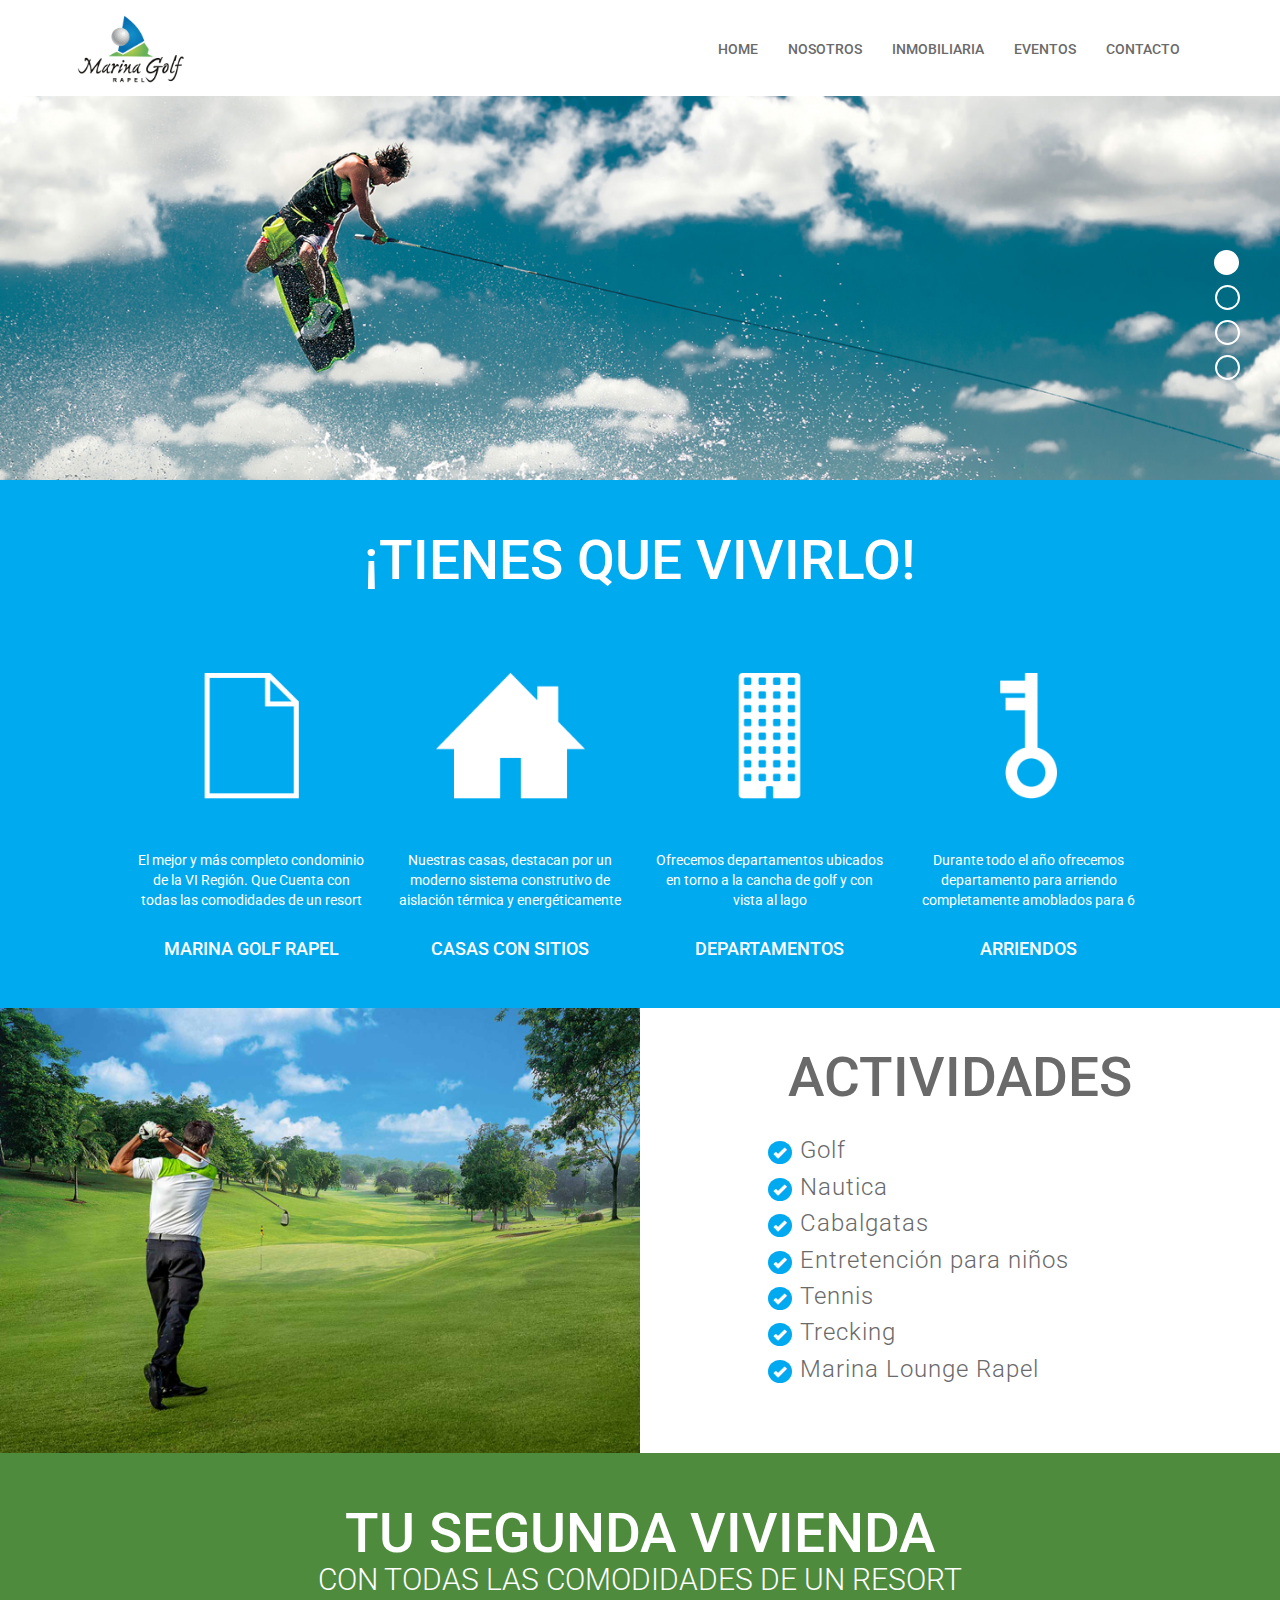
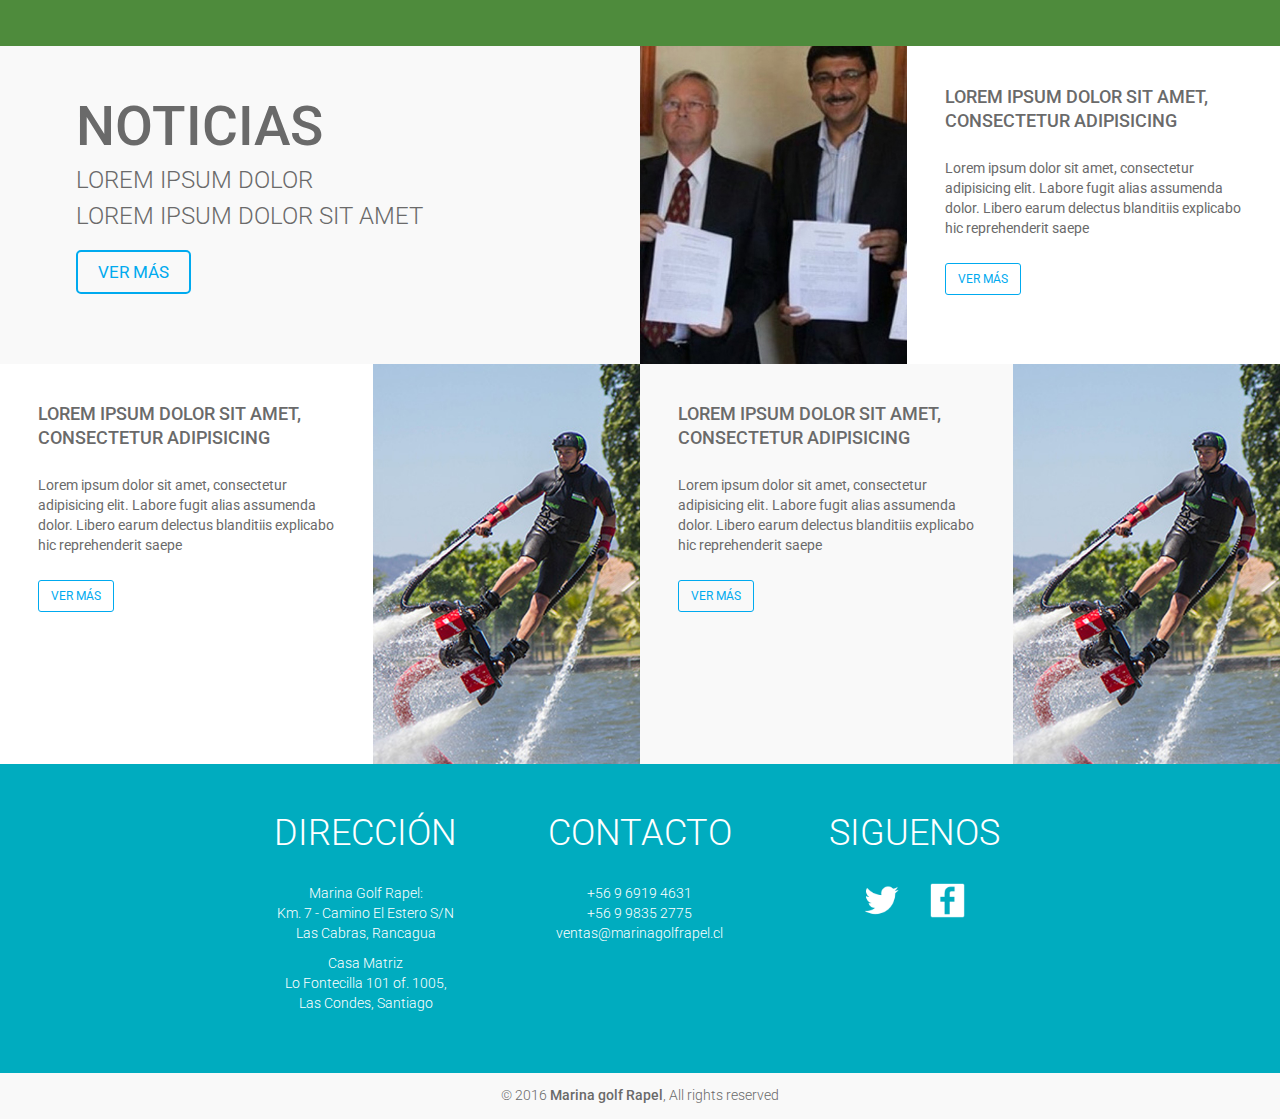
==== index.html @ 0b1cc5b7 "06-15-2016" ====
<!DOCTYPE html>
<html lang="es">
<head>
	<title>Marina Golf Rapel</title>
	<meta charset="utf-8">
	<meta name="viewport" content="width=device-width, initial-scale=1, maximum-scale=1, user-scalable=no">

	<!-- Bootstrap  CSS -->
	<link rel="stylesheet" href="bootstrap/css/bootstrap.min.css">

	<!-- Font -->
	<link href='https://fonts.googleapis.com/css?family=Roboto:400,300,500,700,900' rel='stylesheet' type='text/css'>
	
	<!-- CSS -->
	<link rel="stylesheet" href="css/theme.css">
	
	<!-- jQuery -->
	<script src="js/jquery-1.11.3.min.js"></script>

	<!-- Bootstrap JS-->
	<script src="bootstrap/js/bootstrap.min.js"></script>


	<!-- Angular -->
	<script src="js/angular.min.js"></script>
    <script src="js/app_angular.js"></script>

    
    <!-- JAVASCRIPT --> 
    <script src="js/app.js"></script>

</head>
<body>


	<!---*************************
				Navbar
	****************************-->
	<nav class="navbar" role="navigation">
		<div class="container">
			<div class="navbar-header">
				<button type="button" class="navbar-toggle" data-toggle="collapse" data-target="#bs-example-navbar-collapse-1">
					<span class="sr-only">Toggle navigation</span>
					<span class="icon-bar"></span>
					<span class="icon-bar"></span>
					<span class="icon-bar"></span>
				</button>
				<a class="navbar-brand" href="index.html">
					<div class="logoContenedor">
						<img src="img/logo.png" alt="mgr">
					</div>
				</a>
			</div>
			<div class="collapse navbar-collapse navbar-right" id="bs-example-navbar-collapse-1">
				<ul class="nav navbar-nav">
					<li>
						<a href="#" class="text-center">Home</a>

						<div class="underlineGrey"></div>

					</li>
					<li>
						<a href="#" class="text-center">Nosotros</a>
					</li>
					<li>
						<a href="#" class="text-center">Inmobiliaria</a>
					</li>
					<li>
						<a href="#" class="text-center">Eventos</a>
					</li>
					<li>
						<a href="#" class="text-center">Contacto</a>
					</li>
				</ul>
			</div>
		</div>
	</nav>

	<!---*************************
				Carousel
	****************************-->
	<div class="row">
		<div id="myCarousel" class="carousel slide" data-ride="carousel">
			<ol class="carousel-indicators">
				<li data-target="#myCarousel" data-slide-to="0" class="active"></li>
				<li data-target="#myCarousel" data-slide-to="1" class=""></li>
				<li data-target="#myCarousel" data-slide-to="2" class=""></li>
				<li data-target="#myCarousel" data-slide-to="3" class=""></li>
			</ol>
			<div class="carousel-inner" role="listbox">
				<div class="item active">
					<img class="first-slide" src="img/slider2.jpg" alt="primer slide">
				</div>
				<div class="item">
					<img class="second-slide" src="img/slider2.jpg" alt="segundo slide">
				</div>
				<div class="item">
					<img class="third-slide" src="img/slider2.jpg" alt="tercer slide">
				</div>
				<div class="item">
					<img class="fourth-slide" src="img/slider2.jpg" alt="cuarto slide">
				</div>
			</div>
			
			<div class="sliderFlechas">
				<a class="left carousel-control" href="https://getbootstrap.com/examples/carousel/#myCarousel" role="button" data-slide="prev">
					<span class="glyphicon glyphicon-chevron-left" aria-hidden="true"></span>
					<span class="sr-only">Previous</span>
				</a>
				<a class="right carousel-control" href="https://getbootstrap.com/examples/carousel/#myCarousel" role="button" data-slide="next">
					<span class="glyphicon glyphicon-chevron-right" aria-hidden="true"></span>
					<span class="sr-only">Next</span>
				</a>
			</div>
			
		</div>
	</div>


	<!---*************************
			   Servicios
	****************************-->
	<div class="servicios margenesBloques">
		<div class="row">
			<h1 class="text-center titulo">¡Tienes que vivirlo!</h1>
			<div class="col-xs-10 col-sm-8 col-md-10 col-lg-10 col-xs-offset-1 col-sm-offset-2 col-md-offset-1 col-lg-offset-1">
				<div class="col-xs-12 col-sm-6 col-md-3 col-lg-3">
					<img src="img/servicios_01.png" class="img-responsive" alt="servicios_1">
					<p class="text-center">El mejor y más completo condominio de la VI Región.  Que Cuenta con todas las comodidades de un resort</p>
					<h4 class="text-center">Marina Golf Rapel</h4>
				</div>

				<div class="col-xs-12 col-sm-6 col-md-3 col-lg-3">
					<img src="img/servicios_02.png" class="img-responsive" alt="servicios_2">
					<p class="text-center">Nuestras casas, destacan por un moderno sistema construtivo de aislación térmica y energéticamente</p>
					<h4 class="text-center">Casas Con Sitios</h4>
				</div>

				<div class="col-xs-12 col-sm-6 col-md-3 col-lg-3">
					<img src="img/servicios_03.png" class="img-responsive" alt="servicios_3">
					<p class="text-center">Ofrecemos departamentos ubicados en torno a la cancha de golf y con vista al lago</p>
					<h4 class="text-center">Departamentos</h4>
				</div>

				<div class="col-xs-12 col-sm-6 col-md-3 col-lg-3">
					<img src="img/servicios_04.png" class="img-responsive" alt="servicios_4">
					<p class="text-center">Durante todo el año ofrecemos departamento para arriendo completamente amoblados para 6 personas</p>
					<h4 class="text-center">Arriendos</h4>
				</div>
			</div>
		</div>
	</div>

	<!---*************************
			  Actividades
	****************************-->
	<div class="actividades">
		<div class="row">
			<div class="col-xs-12 col-sm-12 col-md-7 col-lg-6">
				<img src="img/act_01.jpg" class="img-responsive" alt="actividades">
			</div>
			<div class="actividadesTextContenedor col-xs-12 col-sm-12 col-md-5 col-lg-6">
				<h1 class="titulo text-center">Actividades</h1>
				<div class="actividadesText">
					<h3><span class="glyphicon glyphicon-ok"></span>Golf</h3>
					<h3><span class="glyphicon glyphicon-ok"></span>Nautica</h3>
					<h3><span class="glyphicon glyphicon-ok"></span>Cabalgatas</h3>
					<h3><span class="glyphicon glyphicon-ok"></span>Entretención para niños</h3>
					<h3><span class="glyphicon glyphicon-ok"></span>Tennis</h3>
					<h3><span class="glyphicon glyphicon-ok"></span>Trecking</h3>
					<h3><span class="glyphicon glyphicon-ok"></span>Marina Lounge Rapel</h3>
				</div>
			</div>
		</div>
	</div>

	<!---*************************
			  Titulo verde
	****************************-->
	<div class="tituloVerde margenesBloques">
		<div class="row">
			<h1 class="text-center titulo">Tu segunda vivienda</h1>
			<h2 class="text-center tituloSecundario">Con todas las comodidades de un resort</h2>
		</div>
	</div>

	<!---*************************
			   Noticias
	****************************-->
	<div class="noticas BGGrey">
		<div class="row">
			<div class="col-xs-12 col-sm-12 col-md-12 col-lg-6" style="margin:0;">
				<div class="noticiasTitulos margenesBloques">
					<h1 class="titulo">Noticias</h1>
					<h3 class="tituloSecundario">Lorem ipsum dolor</h3>
					<h3 class="tituloSecundario">Lorem ipsum dolor sit amet</h3>

					<div class="buttonBigContenedor">
						<a href="#" class="buttonBig">Ver más</a>
					</div>
				</div>
			</div>

			<div class="BGWhite col-xs-12 col-sm-12 col-md-12 col-lg-6" style="padding:0;">
				<div class="col-xs-12 col-sm-5 col-md-5 col-lg-5" style="padding:0;">
					<img src="img/noticias1.jpg" class="img-responsive" alt="">
				</div>
				<div class="noticiasText col-xs-12 col-sm-7 col-md-7 col-lg-7">
					<h4>Lorem ipsum dolor sit amet, consectetur adipisicing</h4>
					<p>Lorem ipsum dolor sit amet, consectetur adipisicing elit. Labore fugit alias assumenda dolor. Libero earum delectus blanditiis explicabo hic reprehenderit saepe</p>
					<div class="buttonSmallContenedor">
						<a href="#" class="buttonSmall">Ver más</a>
					</div>
				</div>
			</div>

			<div class="BGWhite reorder col-xs-12 col-sm-12 col-md-12 col-lg-6" style="padding:0;">
				<div class="reorderText noticiasText col-xs-12 col-sm-7 col-md-7 col-lg-7">
					<h4>Lorem ipsum dolor sit amet, consectetur adipisicing</h4>
					<p>Lorem ipsum dolor sit amet, consectetur adipisicing elit. Labore fugit alias assumenda dolor. Libero earum delectus blanditiis explicabo hic reprehenderit saepe</p>
					<div class="buttonSmallContenedor">
						<a href="#" class="buttonSmall">Ver más</a>
					</div>
				</div>
				<div class="reorderImg col-xs-12 col-sm-5 col-md-5 col-lg-5" style="padding:0;">
					<img src="img/noticias2.jpg" class="img-responsive" alt="">
				</div>
			</div>

			<div class="reorder col-xs-12 col-sm-12 col-md-12 col-lg-6" style="padding:0;">
				<div class="reorderText noticiasText col-xs-12 col-sm-7 col-md-7 col-lg-7">
					<h4>Lorem ipsum dolor sit amet, consectetur adipisicing</h4>
					<p>Lorem ipsum dolor sit amet, consectetur adipisicing elit. Labore fugit alias assumenda dolor. Libero earum delectus blanditiis explicabo hic reprehenderit saepe</p>
					<div class="buttonSmallContenedor">
						<a href="#" class="buttonSmall">Ver más</a>
					</div>
				</div>
				<div class="reorderImg col-xs-12 col-sm-5 col-md-5 col-lg-5" style="padding:0;">
					<img src="img/noticias2.jpg" class="img-responsive" alt="">
				</div>
			</div>

		</div>
	</div>


	<!---*************************
			   Footer
	****************************-->
	<footer class="margenesBloques">
		<div class="row">
			<div class="col-xs-10 col-sm-8 col-md-10 col-lg-8 col-xs-offset-1 col-sm-offset-2 col-md-offset-1 col-lg-offset-2">
				<div class="col-xs-12 col-sm-6 col-md-4 col-lg-4">
					<h1 class="text-center">Dirección</h1>
					<div class="footerDatos">
						<p class="text-center">Marina Golf Rapel: <br>	
						Km. 7 - Camino El Estero S/N <br>
						Las Cabras, Rancagua</p>
						<p class="text-center">Casa Matriz <br>
						Lo Fontecilla 101 of. 1005, <br>
						Las Condes, Santiago</p>
					</div>
				</div>
				<div class="col-xs-12 col-sm-6 col-md-4 col-lg-4">
					<h1 class="text-center">Contacto</h1>
					<div class="footerDatos">
						<p class="text-center">+56 9 6919 4631 <br>	
						+56 9 9835 2775 <br>
						ventas@marinagolfrapel.cl</p>
					</div>
				</div>
				<div class="col-xs-12 col-sm-6 col-md-4 col-lg-4">
					<h1 class="text-center">Siguenos</h1>

					<div class="footerDatos col-xs-8 col-sm-8 col-md-8 col-lg-8 col-xs-offset-2 col-sm-offset-2 col-md-offset-2 col-lg-offset-2">
						<div class="col-xs-6 col-sm-6 col-md-6 col-lg-6">
							<a href="#">
								<img src="img/redesSocialesTwitter.png" class="img-responsive" alt="twiiter">
							</a>
						</div>
						<div class="col-xs-6 col-sm-6 col-md-6 col-lg-6">
							<a href="">
								<img src="img/redesSocialesFacebook.png" class="img-responsive" alt="twiiter">
							</a>
						</div>
					</div>
				</div>
			</div>
		</div>
	</footer>
	<!---*************************
		   Créditos página
	****************************-->
	<div class="creditos BGGrey">
		<div class="row">
			<h5 class="text-center">© 2016 <span>Marina golf Rapel</span>, All rights reserved</h5>
		</div>
	</div>
	
</body>
</html>
---- css/theme.css ----
/**************************
		 General
**************************/
body {
	color: #6a6a6a;
	font-family: 'Roboto', sans-serif;
}
h1, h2, h3, h4, h5 {
	margin: 0;
}
img {
	width: 100%;
}
a:hover {
	text-decoration: none;
}
.row{
	margin: 0 !important;
	padding: 0 !important;
}
.titulo {
	font-size: 55px;
	margin: 0;
	text-transform: uppercase;
}
.tituloSecundario {
	margin: 0;
	text-transform: uppercase;
	font-weight: 300;
}
.margenesBloques {
	padding-top: 50px;
	padding-bottom: 50px;
}
.buttonBigContenedor {
	margin-top: 30px;
}
.buttonBig {
	text-transform: uppercase;
	border: 2px solid #00aaef;
	border-radius: 5px;
	font-size: 17px;
	color: #00aaef;
	padding-top: 10px;
	padding-bottom: 10px;
	padding-left: 20px;
	padding-right: 20px;
}
.buttonBig:hover {
	color: #6a6a6a;
	border-color: #6a6a6a;
}
.buttonSmallContenedor {
	margin-top: 30px;
}
.buttonSmall {
	text-transform: uppercase;
	border: 1px solid #00aaef;
	border-radius: 3px;
	font-size: 12px;
	color: #00aaef;
	padding-top: 8px;
	padding-bottom: 8px;
	padding-left: 12px;
	padding-right: 12px;
}
.buttonSmall:hover {
	color: #6a6a6a;
	border-color: #6a6a6a;
}
.BGGrey {
	background: #f9f9f9;
}
.BGWhite {
	background: #FFFFFF;
}
/**************************
		 Navbar
**************************/
.navbar {
	border: none;
	border-radius: 0px;
}
.logoContenedor {
	width: 122px;
	max-height: 71px;
}
.navbar-right a{
	font-weight: 500;
	color: #6a6a6a;
	text-transform: uppercase;
	margin-top: 24px;
}
.nav>li>a {
	border-bottom: 2px solid #FFFFFF;
}
.nav>li>a:hover {
	background: transparent;
	border-bottom: 2px solid #d8d8d8;
}
.navbar-toggle {
	margin-top: 28px;
	width: 45px;
	height: 40px;
	background: #0a7aba;
}
.navbar-toggle span{
	background: #FFFFFF;
}
.navbar-toggle .icon-bar {
	width: 100%;
	height: 4px;
	border-radius: 4px;
}
/**************************
		 Slider
**************************/
.carousel-indicators {
    bottom: inherit;
    left: inherit;
    top: 35%;
    right: 2%;
    width: 40px;
}
.carousel-indicators li {
	width: 25px;
	height: 25px;
	margin-bottom: 10px;
	display: block;
	border: 2px solid;
	border-color: #FFFFFF;
	border-radius: 100%;
}
.carousel-indicators .active{
	margin-bottom: 10px;
	width: 25px;
	height: 25px;
	display: block;
	border: 2px solid;
	border-color: #FFFFFF;
	border-radius: 100%;
}
.sliderFlechas {
	display: none;
}
/**************************
		 Servicios
**************************/
.servicios {
	background: #00aaef;
	color: #FFFFFF;
}
.servicios img {
	padding: 40px;
}
.servicios p {
	max-height: 59px;
	overflow: hidden;
}
.servicios h1 {
	margin-bottom: 30px;
}
.servicios h4 {
	text-transform: uppercase;
	margin-top: 30px;
}
/**************************
		 Actividades
**************************/
.actividades .col-xs-12,
.actividades .col-sm-6, 
.actividades .col-sm-12,
.actividades .col-md-6, 
.actividades .col-lg-6 {
	padding: 0;
}
.actividadesTextContenedor {
	margin-top: 3%;
}
.actividadesText {
	width: 60%;
	margin: 0 auto;
	margin-top: 30px;
	margin-bottom: 30px;
}
.actividades h3 {
	margin-top: 10px;
	font-weight: 300;
	letter-spacing: 1px;
}
.actividades span {
	background: #00a9f0;
	color: #FFFFFF;
	font-size: 13px;
	padding: 5px;
	border-radius: 100%;
	margin:0 auto;
	margin-right: 8px;
}
/**************************
		Noticias
**************************/
.noticiasTitulos {
	margin-left: 10%;
}
.noticas h3{
	margin-top: 10px;
}
.noticiasText {
	padding: 6%;
}
.noticiasText h4 {
	margin-bottom: 25px;
	text-transform: uppercase;
	line-height: 24px;
	max-height: 48px;
	overflow: hidden;
}
.noticiasText p {
	max-height: 80px;
	overflow: hidden;
}
/**************************
		  footer
**************************/
footer {
	color: #FFFFFF;
	background: #00acbf;
	font-weight: 300;
}
.tituloVerde {
	background: #4e8b3c;
	color: #FFFFFF;
}
footer h1 {
	text-transform: uppercase;
	font-weight: 300;
}
.footerDatos {
	margin-top: 30px;
}
footer img {
	max-width: 35px !important;
	min-width: 35px !important;
	margin: 0 auto;
}
footer img:hover {
	opacity: .7;
}
.creditos {
	padding-top: 15px;
	padding-bottom: 15px;
}
.creditos h5 {
	font-weight: 300;
}
.creditos span {
	font-weight: 500;
}
/**************************
		 Responsive
**************************/
@media screen and (max-width: 1880px) {
	.carousel-indicators {
		top: 40%;
	}
}
@media screen and (max-width: 1199px) {
	.actividadesText {
		width: 80%;
	}
	.reorder {
		display: flex;
		flex-flow: row wrap;
	}
	.reorderText {
		order: 2;
		background: #FFFFFF;
	}
	.reorderImg{
		order: 1;
	}
}
@media screen and (max-width: 991px) {
	.carousel-indicators {
		top: 33%;
	}
}
@media screen and (max-width: 767px) {
	.sliderFlechas {
		display: inherit;
	}
	.carousel-indicators {
		display: none;
	}
	.titulo{
		font-size: 40px;
	}
	.servicios h1{
		margin-bottom: 5px;
	}
}
@media screen and (max-width: 400px) {
	.actividadesText {
		width: 98%;
	}
}
@media screen and (min-width: 1881px) {
	.carousel-indicators {
		display: none;
	}
	.sliderFlechas {
		display: inherit;
	}
}
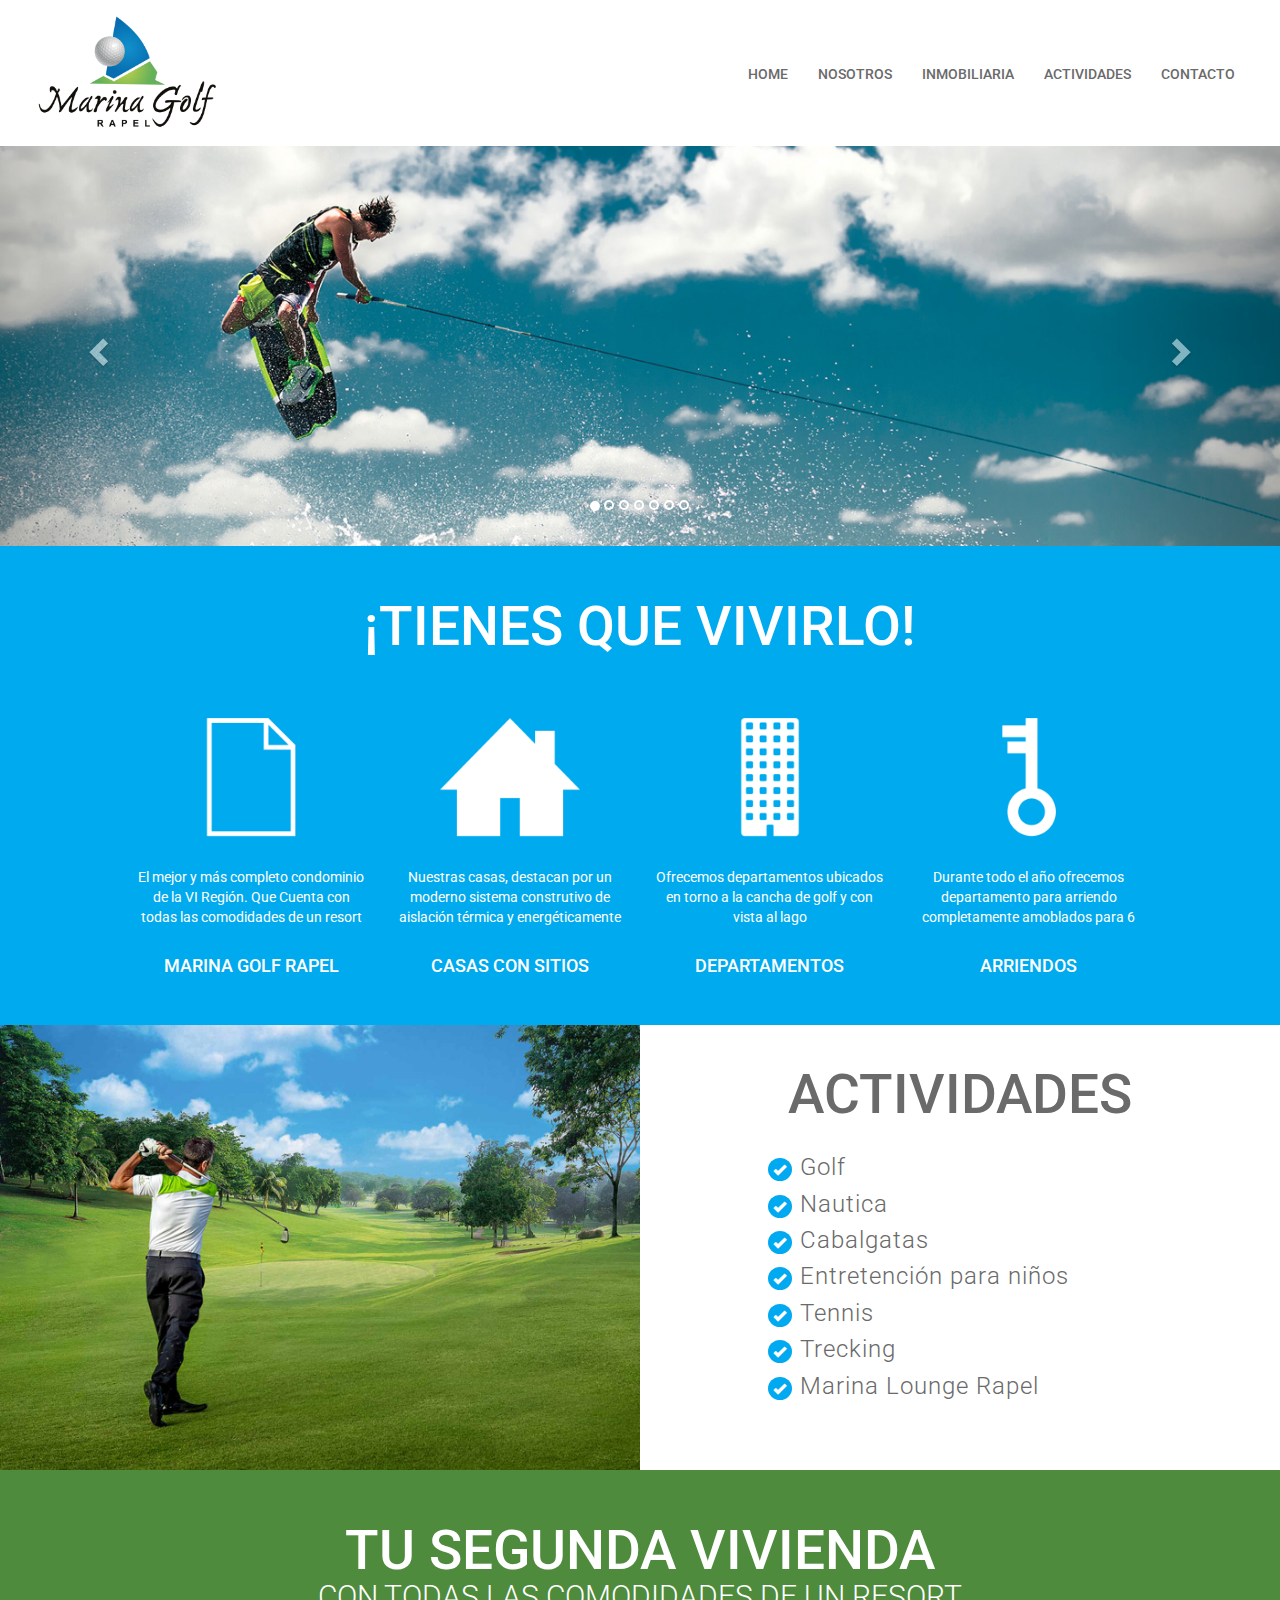
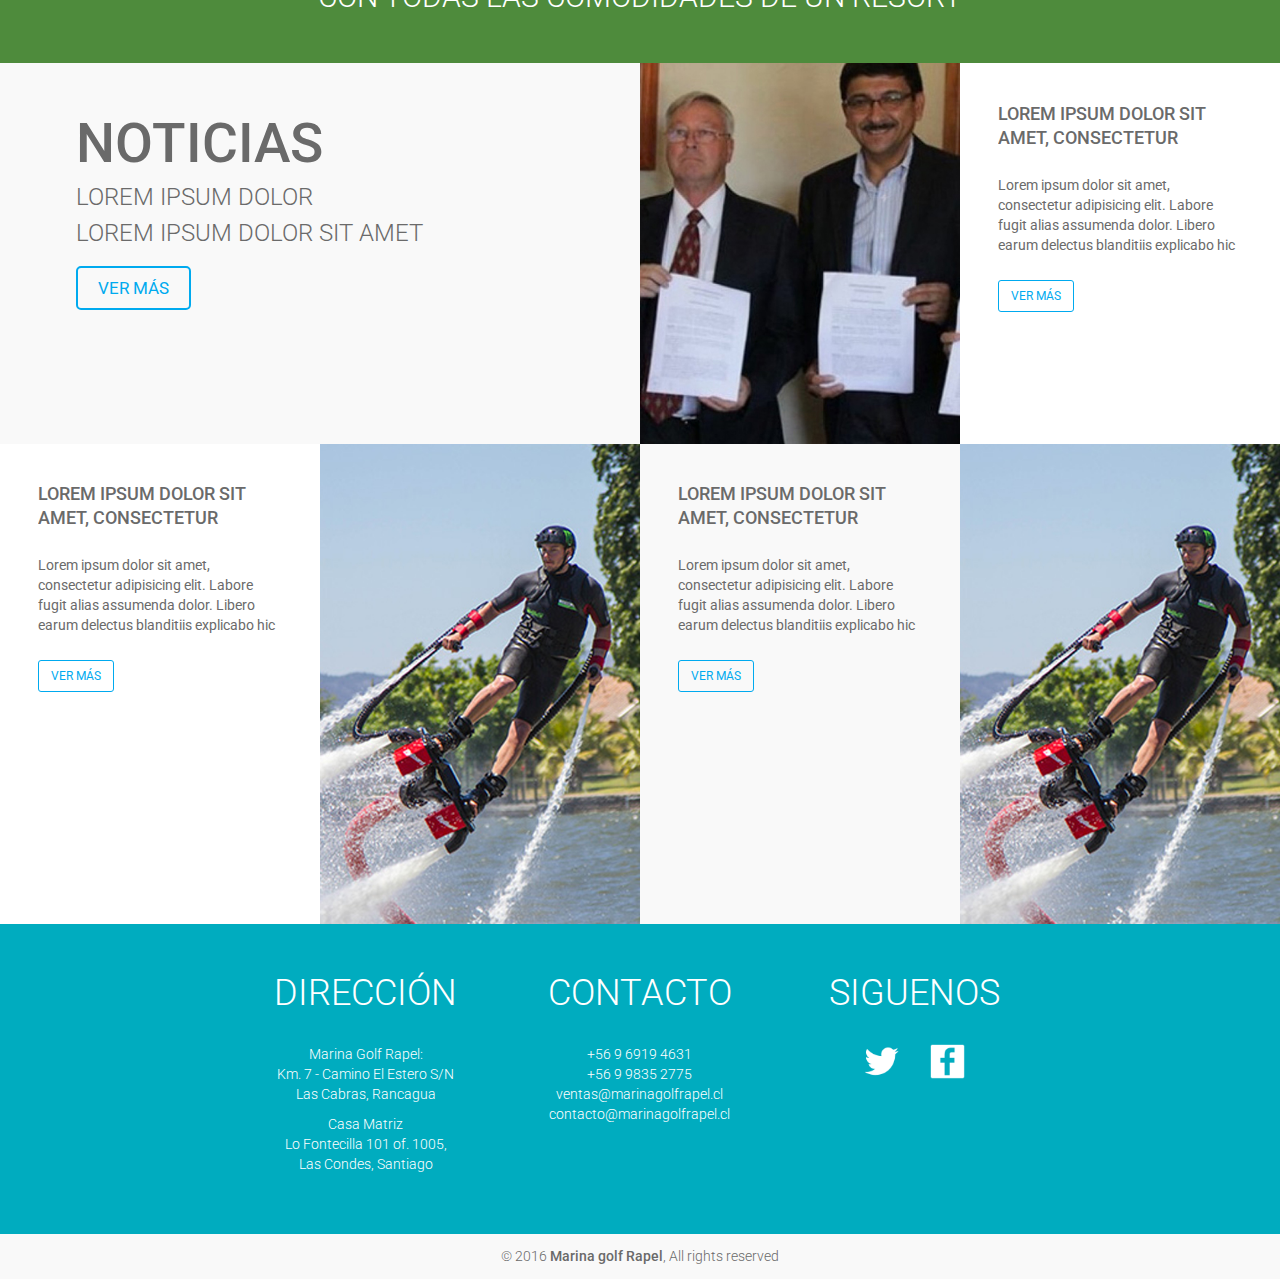
==== commit dd1ba81a: "06-24-2016" ====
--- a/index.html
+++ b/index.html
@@ -37,7 +37,7 @@
 				Navbar
 	****************************-->
 	<nav class="navbar" role="navigation">
-		<div class="container">
+		<div class="container-fluid">
 			<div class="navbar-header">
 				<button type="button" class="navbar-toggle" data-toggle="collapse" data-target="#bs-example-navbar-collapse-1">
 					<span class="sr-only">Toggle navigation</span>
@@ -55,9 +55,6 @@
 				<ul class="nav navbar-nav">
 					<li>
 						<a href="#" class="text-center">Home</a>
-
-						<div class="underlineGrey"></div>
-
 					</li>
 					<li>
 						<a href="#" class="text-center">Nosotros</a>
@@ -66,7 +63,7 @@
 						<a href="#" class="text-center">Inmobiliaria</a>
 					</li>
 					<li>
-						<a href="#" class="text-center">Eventos</a>
+						<a href="#" class="text-center">Actividades</a>
 					</li>
 					<li>
 						<a href="#" class="text-center">Contacto</a>
@@ -86,19 +83,31 @@
 				<li data-target="#myCarousel" data-slide-to="1" class=""></li>
 				<li data-target="#myCarousel" data-slide-to="2" class=""></li>
 				<li data-target="#myCarousel" data-slide-to="3" class=""></li>
+				<li data-target="#myCarousel" data-slide-to="4" class=""></li>
+				<li data-target="#myCarousel" data-slide-to="5" class=""></li>
+				<li data-target="#myCarousel" data-slide-to="6" class=""></li>
 			</ol>
 			<div class="carousel-inner" role="listbox">
 				<div class="item active">
-					<img class="first-slide" src="img/slider2.jpg" alt="primer slide">
-				</div>
-				<div class="item">
-					<img class="second-slide" src="img/slider2.jpg" alt="segundo slide">
-				</div>
-				<div class="item">
-					<img class="third-slide" src="img/slider2.jpg" alt="tercer slide">
-				</div>
-				<div class="item">
-					<img class="fourth-slide" src="img/slider2.jpg" alt="cuarto slide">
+					<img src="img/slider1.jpg" alt="slide" class="sliderImagenes">
+				</div>
+				<div class="item">
+					<img src="img/slider1.jpg" alt="slide" class="sliderImagenes">
+				</div>
+				<div class="item">
+					<img src="img/slider1.jpg" alt="slide" class="sliderImagenes">
+				</div>
+				<div class="item">
+					<img src="img/slider1.jpg" alt="slide" class="sliderImagenes">
+				</div>
+				<div class="item">
+					<img src="img/slider1.jpg" alt="slide" class="sliderImagenes">
+				</div>
+				<div class="item">
+					<img src="img/slider1.jpg" alt="slide" class="sliderImagenes">
+				</div>
+				<div class="item">
+					<img src="img/slider1.jpg" alt="slide" class="sliderImagenes">
 				</div>
 			</div>
 			
@@ -202,10 +211,10 @@
 			</div>
 
 			<div class="BGWhite col-xs-12 col-sm-12 col-md-12 col-lg-6" style="padding:0;">
-				<div class="col-xs-12 col-sm-5 col-md-5 col-lg-5" style="padding:0;">
+				<div class="col-xs-12 col-sm-6 col-md-6 col-lg-6" style="padding:0;">
 					<img src="img/noticias1.jpg" class="img-responsive" alt="">
 				</div>
-				<div class="noticiasText col-xs-12 col-sm-7 col-md-7 col-lg-7">
+				<div class="noticiasText col-xs-12 col-sm-6 col-md-6 col-lg-6">
 					<h4>Lorem ipsum dolor sit amet, consectetur adipisicing</h4>
 					<p>Lorem ipsum dolor sit amet, consectetur adipisicing elit. Labore fugit alias assumenda dolor. Libero earum delectus blanditiis explicabo hic reprehenderit saepe</p>
 					<div class="buttonSmallContenedor">
@@ -215,27 +224,27 @@
 			</div>
 
 			<div class="BGWhite reorder col-xs-12 col-sm-12 col-md-12 col-lg-6" style="padding:0;">
-				<div class="reorderText noticiasText col-xs-12 col-sm-7 col-md-7 col-lg-7">
+				<div class="reorderText noticiasText col-xs-12 col-sm-6 col-md-6 col-lg-6">
 					<h4>Lorem ipsum dolor sit amet, consectetur adipisicing</h4>
 					<p>Lorem ipsum dolor sit amet, consectetur adipisicing elit. Labore fugit alias assumenda dolor. Libero earum delectus blanditiis explicabo hic reprehenderit saepe</p>
 					<div class="buttonSmallContenedor">
 						<a href="#" class="buttonSmall">Ver más</a>
 					</div>
 				</div>
-				<div class="reorderImg col-xs-12 col-sm-5 col-md-5 col-lg-5" style="padding:0;">
+				<div class="reorderImg col-xs-12 col-sm-6 col-md-6 col-lg-6" style="padding:0;">
 					<img src="img/noticias2.jpg" class="img-responsive" alt="">
 				</div>
 			</div>
 
 			<div class="reorder col-xs-12 col-sm-12 col-md-12 col-lg-6" style="padding:0;">
-				<div class="reorderText noticiasText col-xs-12 col-sm-7 col-md-7 col-lg-7">
+				<div class="reorderText noticiasText col-xs-12 col-sm-6 col-md-6 col-lg-6">
 					<h4>Lorem ipsum dolor sit amet, consectetur adipisicing</h4>
 					<p>Lorem ipsum dolor sit amet, consectetur adipisicing elit. Labore fugit alias assumenda dolor. Libero earum delectus blanditiis explicabo hic reprehenderit saepe</p>
 					<div class="buttonSmallContenedor">
 						<a href="#" class="buttonSmall">Ver más</a>
 					</div>
 				</div>
-				<div class="reorderImg col-xs-12 col-sm-5 col-md-5 col-lg-5" style="padding:0;">
+				<div class="reorderImg col-xs-12 col-sm-6 col-md-6 col-lg-6" style="padding:0;">
 					<img src="img/noticias2.jpg" class="img-responsive" alt="">
 				</div>
 			</div>
@@ -266,7 +275,8 @@
 					<div class="footerDatos">
 						<p class="text-center">+56 9 6919 4631 <br>	
 						+56 9 9835 2775 <br>
-						ventas@marinagolfrapel.cl</p>
+						ventas@marinagolfrapel.cl<br>
+						contacto@marinagolfrapel.cl</p>
 					</div>
 				</div>
 				<div class="col-xs-12 col-sm-6 col-md-4 col-lg-4">
--- a/css/theme.css
+++ b/css/theme.css
@@ -14,6 +14,15 @@
 a:hover {
 	text-decoration: none;
 }
+textarea {
+    resize: none;
+    border-radius: 0 !important;
+}
+input {
+	border-radius: 0 !important;
+	margin-bottom: 10px;
+	margin-top: 0 !important;
+}
 .row{
 	margin: 0 !important;
 	padding: 0 !important;
@@ -31,6 +40,14 @@
 .margenesBloques {
 	padding-top: 50px;
 	padding-bottom: 50px;
+}
+.margenesBloquesSmall {
+	padding-top: 30px;
+	padding-bottom: 30px;
+}
+.margenesBloquesHorizontal {
+	padding-left: 15%;
+	padding-right: 15%;
 }
 .buttonBigContenedor {
 	margin-top: 30px;
@@ -74,22 +91,30 @@
 .BGWhite {
 	background: #FFFFFF;
 }
+.tituloVerde {
+	background: #4e8b3c;
+	color: #FFFFFF;
+}
 /**************************
 		 Navbar
 **************************/
 .navbar {
 	border: none;
 	border-radius: 0px;
+	min-height: 126px !important;
 }
 .logoContenedor {
-	width: 122px;
-	max-height: 71px;
-}
+	margin-left: 10px;
+	width: 205px;
+	max-height: 205px;
+}
+.navbar-right{
+	margin-top: 49px;
+} 
 .navbar-right a{
 	font-weight: 500;
 	color: #6a6a6a;
 	text-transform: uppercase;
-	margin-top: 24px;
 }
 .nav>li>a {
 	border-bottom: 2px solid #FFFFFF;
@@ -99,9 +124,9 @@
 	border-bottom: 2px solid #d8d8d8;
 }
 .navbar-toggle {
-	margin-top: 28px;
-	width: 45px;
-	height: 40px;
+	margin-top: 47px;
+	width: 58px;
+	height: 52px;
 	background: #0a7aba;
 }
 .navbar-toggle span{
@@ -115,34 +140,26 @@
 /**************************
 		 Slider
 **************************/
-.carousel-indicators {
-    bottom: inherit;
-    left: inherit;
-    top: 35%;
-    right: 2%;
-    width: 40px;
+.carousel-inner {
+	height: 400px;
+	width: 100%;
+    overflow: hidden;
 }
 .carousel-indicators li {
-	width: 25px;
-	height: 25px;
-	margin-bottom: 10px;
-	display: block;
+	width: 10px;
+	height: 10px;
 	border: 2px solid;
 	border-color: #FFFFFF;
 	border-radius: 100%;
 }
 .carousel-indicators .active{
-	margin-bottom: 10px;
-	width: 25px;
-	height: 25px;
-	display: block;
+	width: 10px;
+	height: 10px;
 	border: 2px solid;
 	border-color: #FFFFFF;
 	border-radius: 100%;
 }
-.sliderFlechas {
-	display: none;
-}
+
 /**************************
 		 Servicios
 **************************/
@@ -151,7 +168,9 @@
 	color: #FFFFFF;
 }
 .servicios img {
-	padding: 40px;
+	max-width: 180px;
+	margin: 0 auto;
+	padding: 20px;
 }
 .servicios p {
 	max-height: 59px;
@@ -228,10 +247,6 @@
 	background: #00acbf;
 	font-weight: 300;
 }
-.tituloVerde {
-	background: #4e8b3c;
-	color: #FFFFFF;
-}
 footer h1 {
 	text-transform: uppercase;
 	font-weight: 300;
@@ -257,14 +272,279 @@
 .creditos span {
 	font-weight: 500;
 }
+
+
+
+
+
+
+
+
+
+
+
+
+
+
+/****************************************************
+		  			   Pages
+****************************************************/
+
+/****************************************************
+        Pages Actividades / Nauticas / Outdoor
+****************************************************/
+.pagesHeader {
+	width: 100%;
+	height: 500px;
+	background: url(../img/pages_header_actividades.jpeg) no-repeat center center; 
+	  -webkit-background-size: cover;
+	  -moz-background-size: cover;
+	  -o-background-size: cover;
+	  background-size: cover;
+}
+.pagesHeaderTitulo {
+	text-transform: uppercase;
+	color: #FFFFFF;
+	font-size: 70px;
+	text-shadow: -3px 3px 5px #454545;
+}
+.contenedorVerdeAzul {
+	background: #00acbf;
+	color: #FFFFFF;
+}
+.contenedorVerdeAzul p{
+	margin-top: 30px;
+}
+.actividadesTablas thead{
+	background: #d5d5d5;
+}
+.pagesDetalleGolf h4 {
+	margin: 20px;
+}
+.pagesDetalleGolf p {
+	height: 60px;
+	overflow: hidden;
+} 
+.pagesDetalleGolf button {
+	margin-top: 10px;
+} 
+.pagesDetalleGolf img{
+	max-width: 265px;
+	margin: 0 auto;
+}
+
+.pagesDetalleGolfContenedor {
+	margin: 0 auto; 
+}
+.pagesDetalleGolfContenido {
+	float: left;
+	/*width: 250px;
+	padding: 10px;*/
+	margin: 0 auto;
+	padding: 10px;
+}
+/*Actividades Nauticas*/
+.contenedorAzul {
+	background: #019ff3;
+	color: #FFFFFF;
+}
+.contenedorAzul p{
+	margin-top: 30px;
+}
+/*Actividades Outdoor*/
+.contenedorVerde {
+	background: #4a8029;
+	color: #FFFFFF;
+}
+.contenedorVerde p{
+	margin-top: 30px;
+}
+
+/****************************************************
+		  			  Contacto
+****************************************************/
+.contacto span{
+	margin-left: -24px;
+	margin-right: 10px;
+}
+.contactoInfo {
+	padding-left: 34px;
+}
+
+/****************************************************
+		  			Inmobiliaria
+****************************************************/
+.buttonSimular {
+	text-transform: uppercase;
+	color: #FFFFFF;
+	background: #019ff3;
+	border: none;
+	padding-top: 8px;
+	padding-bottom: 8px;
+	font-size: 20px;
+	width: 100%;
+	max-width: 300px;
+}
+.buttonSimular:hover {
+	background: #017eae;
+}
+.simulador h3 {
+	padding-top: 1.5%;
+}
+.simuladorMargenes {
+	margin-top: 15px;
+	margin-bottom: 15px;
+}
+.inmobiliariaDetalleContenido p{
+	margin-top: 3%;
+	margin-bottom: 3%;
+}
+.inmobiliariaDetalle {
+	padding-bottom: 30px;
+}
+
+
+
+
+
+
+/*******************************
+	 Inmobiliaria Animation
+*******************************/
+.inmobiliariaAnimation {
+	position: absolute;
+	top: 0;
+	width: 100%;
+	height: 100%;
+	margin-left: -100%;
+	-moz-transition: all .8s ease-out;  /* FF4+ */
+    -o-transition: all .8s ease-out;  /* Opera 10.5+ */
+    -webkit-transition: all .8s ease-out;  /* Saf3.2+, Chrome */
+    -ms-transition: all .8s ease-out;  /* IE10 */
+    transition: all .8s ease-out;  
+}
+.inmobiliariaAnimationAction {
+	margin-left: 0%;
+	-moz-transition: all 0.3s ease-out;  /* FF4+ */
+    -o-transition: all 0.3s ease-out;  /* Opera 10.5+ */
+    -webkit-transition: all 0.3s ease-out;  /* Saf3.2+, Chrome */
+    -ms-transition: all 0.3s ease-out;  /* IE10 */
+    transition: all 0.3s ease-out;  
+}
+.inmobiliariaImgDetalle{
+	position: relative;
+	z-index: -1;
+	overflow: hidden;
+} 
+.inmobiliariaAnimationBG{
+	position: absolute;
+	top:0;
+	left: -35%;
+	width: 100%;
+	height: 170%;
+	background: #019ff3;
+	transform: rotate(70deg) scale(1) skew(-2deg) translate(0px);
+	-webkit-transform: rotate(70deg) scale(1) skew(-2deg) translate(0px);
+	-moz-transform: rotate(70deg) scale(1) skew(-2deg) translate(0px);
+	-o-transform: rotate(70deg) scale(1) skew(-2deg) translate(0px);
+	-ms-transform: rotate(70deg) scale(1) skew(-2deg) translate(0px);
+}
+.inmobiliariaAnimationDetalle {
+	position: absolute;
+	top:0;
+	left: 0%;
+	width: 41%;
+	height: 92%;
+	color: #FFFFFF;
+	overflow: hidden;
+	margin: 10px;
+	margin-top: 20px;
+}
+.inmobiliariaAnimationDetalle img{
+	max-width: 50%;
+}
+.inmobiliariaAnimationDetalle h3{
+	text-transform: uppercase;
+	margin-top: 10%;
+}
+.inmobiliariaAnimationDetalle p {
+	margin-top: 10%;
+}
+.inmobiliariaDetalleImg {
+	float: left;
+	position: relative;
+	display: block;
+	box-sizing: border-box;
+}
+
+
+
+.inmobiliariaAnimationRight {
+	position: absolute;
+	top: 0;
+	width: 100%;
+	height: 100%;
+	margin-left: 100%;
+	-moz-transition: all .8s ease-out;  
+    -o-transition: all .8s ease-out;  
+    -webkit-transition: all .8s ease-out;  
+    -ms-transition: all .8s ease-out; 
+    transition: all .8s ease-out; 
+}
+.inmobiliariaAnimationActionRight {
+	margin-left: 0%;
+	-moz-transition: all 0.3s ease-out;  /* FF4+ */
+    -o-transition: all 0.3s ease-out;  /* Opera 10.5+ */
+    -webkit-transition: all 0.3s ease-out;  /* Saf3.2+, Chrome */
+    -ms-transition: all 0.3s ease-out;  /* IE10 */
+    transition: all 0.3s ease-out;  
+}
+.inmobiliariaAnimationBGRight{
+	position: absolute;
+	top: -20px;
+	right: -35%;
+	width: 100%;
+	height: 170%;
+	background: #019ff3;
+	transform: rotate(110deg) scale(1) skew(-2deg) translate(0px);
+	-webkit-transform: rotate(110deg) scale(1) skew(-2deg) translate(0px);
+	-moz-transform: rotate(110deg) scale(1) skew(-2deg) translate(0px);
+	-o-transform: rotate(110deg) scale(1) skew(-2deg) translate(0px);
+	-ms-transform: rotate(110deg) scale(1) skew(-2deg) translate(0px);
+}
+.inmobiliariaAnimationDetalleRight {
+	position: absolute;
+	top:0;
+	right: 0;
+	width: 41%;
+	height: 92%;
+	color: #FFFFFF;
+	overflow: hidden;
+	margin: 10px;
+	margin-top: 20px;
+}
+.inmobiliariaAnimationDetalleRight img{
+	max-width: 50%;
+	margin-left: 50%;
+	right: 0;
+}
+.inmobiliariaAnimationDetalleRight h3{
+	text-transform: uppercase;
+	margin-top: 10%;
+}
+.inmobiliariaAnimationDetalleRight p {
+	margin-top: 10%;
+}
+
+
+
+
+
+
+
 /**************************
 		 Responsive
 **************************/
-@media screen and (max-width: 1880px) {
-	.carousel-indicators {
-		top: 40%;
-	}
-}
 @media screen and (max-width: 1199px) {
 	.actividadesText {
 		width: 80%;
@@ -281,23 +561,133 @@
 		order: 1;
 	}
 }
+@media screen and (max-width: 1230px) {
+	/*Header comprimir antes*/
+	.navbar-header {
+		float: none;
+	}
+	.navbar-toggle {
+		display: block;
+	}
+	.navbar-collapse.collapse {
+		display: none!important;
+	}
+	.navbar-nav {
+		float: none!important;
+	}
+	.navbar-nav>li {
+		float: none;
+	}
+	.navbar-collapse.collapse.in{
+		display:block !important;
+	}
+	.navbar-right {
+		width: 100%
+	}
+}
 @media screen and (max-width: 991px) {
-	.carousel-indicators {
-		top: 33%;
+	.carousel-inner {
+		height: 380px;
+	}
+	.logoContenedor {
+		margin-left: 0px;
+	}
+	.actividadesTablas .col-xs-12, 
+	.actividadesTablas .col-sm-12{
+		padding-left: 0;
+		padding-right: 0;
+	}
+	.form-group .col-xs-12 {
+		margin: 0 !important;
+		padding: 0 !important;
+	}
+	.contactoInfo {
+		display: none;
+	}
+	.inmobiliariaDetalleImg img, .inmobiliariaImgDetalle{
+		max-width: 500px;
+		margin: 0 auto;
+	}
+	.inmobiliariaDetalleContenedorRight {
+		display: flex;
+		flex-direction: column;
+	}
+	.inmobiliariaDetalleContenido {
+		order: 2;
+	}
+	.inmobiliariaDetalleImg {
+		order: 1;
+	}
+	.inmobiliariaAnimationDetalle img{
+		display: none;
+	}
+	.inmobiliariaAnimationDetalleRight img{
+		display: none;
+	}
+	.inmobiliariaAnimationDetalle h3{
+		margin-top: 21%;
+	}
+	.inmobiliariaAnimationDetalleRight h3{
+		margin-top: 21%;
 	}
 }
 @media screen and (max-width: 767px) {
-	.sliderFlechas {
-		display: inherit;
-	}
-	.carousel-indicators {
-		display: none;
-	}
 	.titulo{
 		font-size: 40px;
 	}
+	.margenesBloquesHorizontal {
+		padding-left: 6%;
+		padding-right: 6%;
+	}
 	.servicios h1{
 		margin-bottom: 5px;
+	}
+	.carousel-inner {
+		height: 340px;
+	}
+	.navbar {
+		min-height: 89px !important;
+	}
+	.logoContenedor {
+		width: 150px;
+	}
+	.navbar-toggle {
+		margin-top: 33px;
+		width: 50px;
+		height: 44px;
+	}
+	.pagesDetalleGolf button {
+		margin-bottom: 30px;
+	} 
+	.actividadesTablas {
+		display: none;
+	}
+	.pagesHeaderTitulo {
+		font-size: 40px;
+	}
+	.inmobiliariaAnimationDetalle h3{
+		margin-top: 45%;
+		font-size: 22px;
+	}
+	.inmobiliariaAnimationDetalle p {
+		display: none;
+	}
+	.inmobiliariaAnimationDetalleRight h3{
+		margin-top: 45%;
+		font-size: 22px;
+	}
+	.inmobiliariaAnimationDetalleRight p {
+		display: none;
+	}
+}
+@media screen and (max-width: 520px) { 
+	.inmobiliariaAnimationDetalle h3{
+		margin-top: 40%;
+		font-size: 14px;
+	}
+	.inmobiliariaAnimationDetalleRight h3{
+		margin-top: 40%;
+		font-size: 14px;
 	}
 }
 @media screen and (max-width: 400px) {
@@ -305,26 +695,24 @@
 		width: 98%;
 	}
 }
-@media screen and (min-width: 1881px) {
-	.carousel-indicators {
-		display: none;
-	}
-	.sliderFlechas {
-		display: inherit;
-	}
-}
-
-
-
-
-
-
-
-
-
-
-
-
-
-
-
+@media screen and (min-width: 1550px) {
+	.carousel-inner {
+		height: 450px;
+	}
+
+}
+
+
+
+
+
+
+
+
+
+
+
+
+
+
+
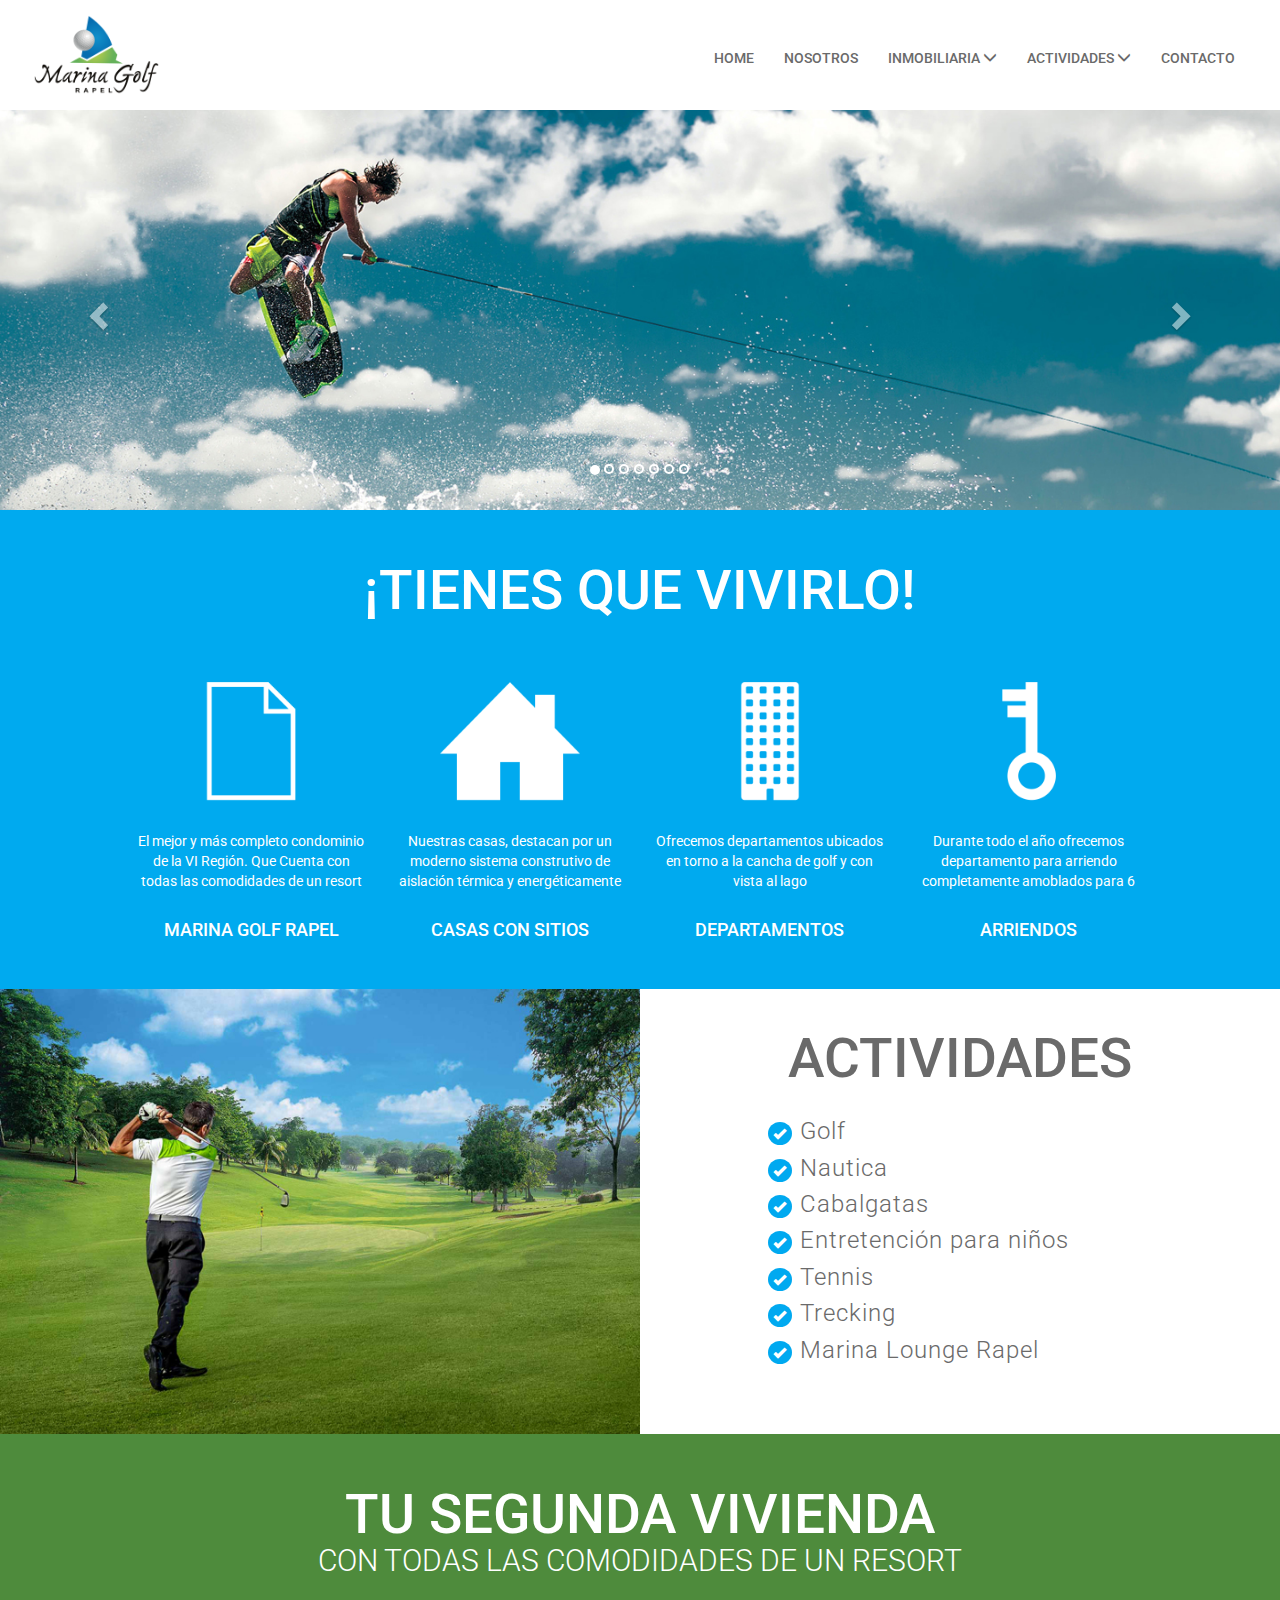
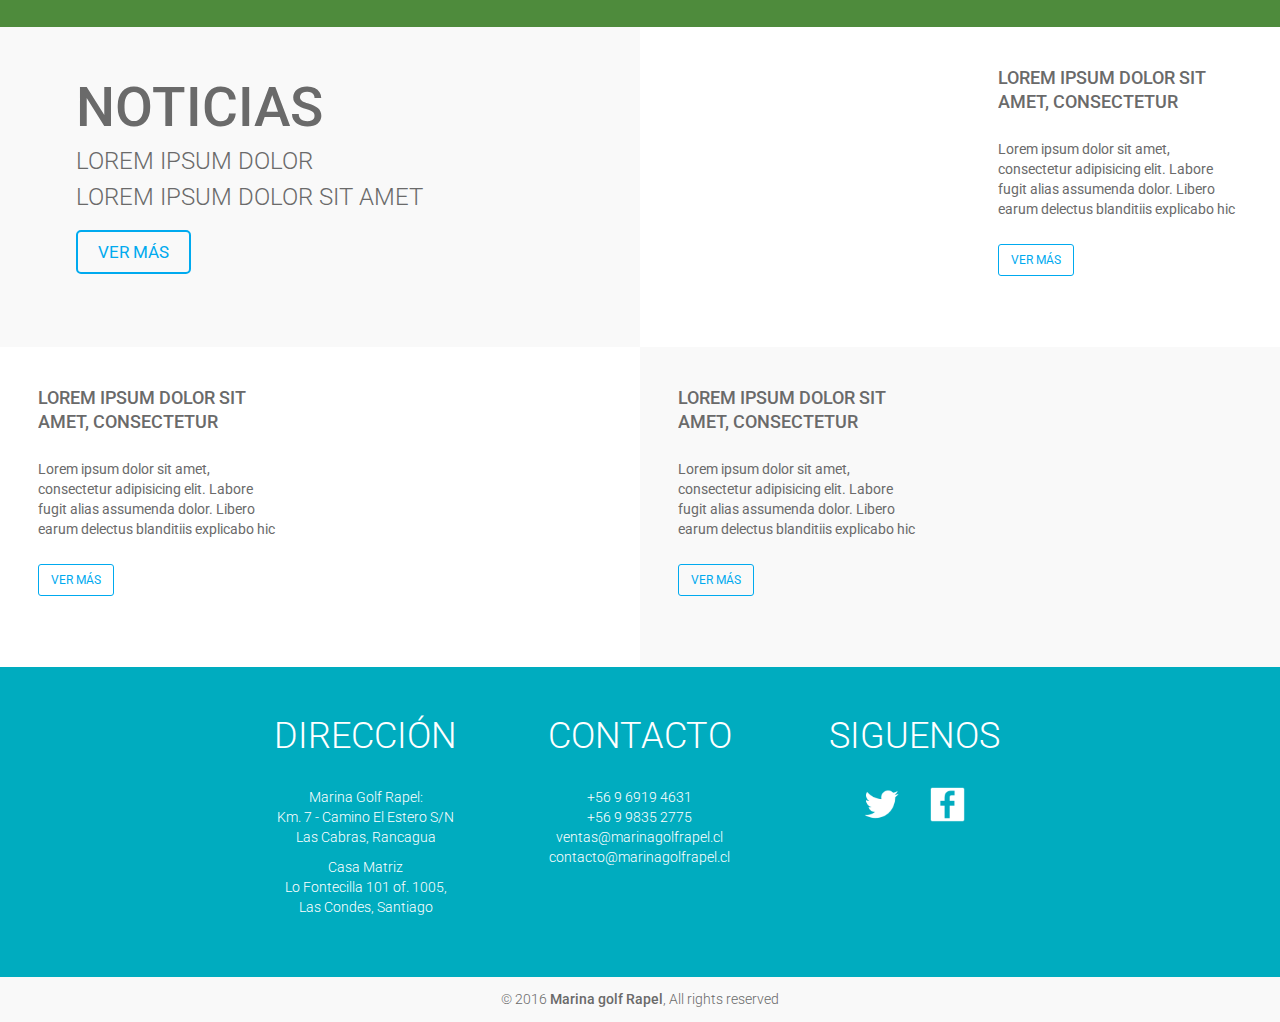
==== commit d22cdb58: "7-7-2016" ====
--- a/index.html
+++ b/index.html
@@ -7,6 +7,10 @@
 
 	<!-- Bootstrap  CSS -->
 	<link rel="stylesheet" href="bootstrap/css/bootstrap.min.css">
+
+	<!-- Bootstrap Dropdown Hover CSS -->
+    <link href="css/animate.min.css" rel="stylesheet">
+    <link href="css/bootstrap-dropdownhover.min.css" rel="stylesheet">
 
 	<!-- Font -->
 	<link href='https://fonts.googleapis.com/css?family=Roboto:400,300,500,700,900' rel='stylesheet' type='text/css'>
@@ -20,6 +24,8 @@
 	<!-- Bootstrap JS-->
 	<script src="bootstrap/js/bootstrap.min.js"></script>
 
+	<!-- Bootstrap Dropdown Hover JS -->
+    <script src="js/bootstrap-dropdownhover.min.js"></script>
 
 	<!-- Angular -->
 	<script src="js/angular.min.js"></script>
@@ -29,6 +35,9 @@
     <!-- JAVASCRIPT --> 
     <script src="js/app.js"></script>
 
+    <!-- LazyLoad - Blazy --> 
+    <script src="js/blazy.min.js"></script>
+
 </head>
 <body>
 
@@ -39,12 +48,14 @@
 	<nav class="navbar" role="navigation">
 		<div class="container-fluid">
 			<div class="navbar-header">
-				<button type="button" class="navbar-toggle" data-toggle="collapse" data-target="#bs-example-navbar-collapse-1">
-					<span class="sr-only">Toggle navigation</span>
-					<span class="icon-bar"></span>
-					<span class="icon-bar"></span>
-					<span class="icon-bar"></span>
-				</button>
+
+				<div id="nav-icon1" class="navbar-toggle" data-toggle="collapse" data-target="#bs-example-navbar-collapse-1">
+					<span></span>
+					<span></span>
+					<span></span>
+				</div>
+
+
 				<a class="navbar-brand" href="index.html">
 					<div class="logoContenedor">
 						<img src="img/logo.png" alt="mgr">
@@ -54,19 +65,33 @@
 			<div class="collapse navbar-collapse navbar-right" id="bs-example-navbar-collapse-1">
 				<ul class="nav navbar-nav">
 					<li>
-						<a href="#" class="text-center">Home</a>
+						<a href="index.html" class="text-center">Home</a>
 					</li>
 					<li>
-						<a href="#" class="text-center">Nosotros</a>
+						<a href="nosotros.html" class="text-center">Nosotros</a>
+					</li>
+					<li class="dropdown">
+						<a href="actividades.html" class="dropdown-toggle" data-toggle="dropdown" role="button" aria-haspopup="true" aria-expanded="false" data-hover="dropdown" data-animations="fadeInUp">Inmobiliaria <span class="glyphicon glyphicon-menu-down"></span></a>
+						<ul class="dropdown-menu">
+							<li><a href="inmobiliaria.html">Info. Marina</a></li>
+							<li><a href="masterPlan.html">Master Plan</a></li>
+							<li><a href="departamentos.html">Departamentos</a></li>
+							<li><a href="casas.html">Casas</a></li>
+							<li><a href="departamentosAmoblados.html">Departamentos Amoblados</a></li>
+							<li><a href="propiedadFraccionada.html">Propiedad Fraccionada</a></li>
+						</ul>
+					</li>
+					<li class="dropdown">
+						<a href="actividades.html" class="dropdown-toggle" data-toggle="dropdown" role="button" aria-haspopup="true" aria-expanded="false" data-hover="dropdown" data-animations="fadeInUp">Actividades <span class="glyphicon glyphicon-menu-down"></span></a>
+						<ul class="dropdown-menu">
+							<li><a href="actividades.html">Golf</a></li>
+							<li><a href="actividadesNauticas.html">Náuticas</a></li>
+							<li><a href="actividadesOutdoor.html">Outdoor</a></li>
+							<li><a href="eventos.html">Eventos</a></li>
+						</ul>
 					</li>
 					<li>
-						<a href="#" class="text-center">Inmobiliaria</a>
-					</li>
-					<li>
-						<a href="#" class="text-center">Actividades</a>
-					</li>
-					<li>
-						<a href="#" class="text-center">Contacto</a>
+						<a href="contacto.html" class="text-center">Contacto</a>
 					</li>
 				</ul>
 			</div>
@@ -88,27 +113,63 @@
 				<li data-target="#myCarousel" data-slide-to="6" class=""></li>
 			</ol>
 			<div class="carousel-inner" role="listbox">
+
 				<div class="item active">
-					<img src="img/slider1.jpg" alt="slide" class="sliderImagenes">
-				</div>
-				<div class="item">
-					<img src="img/slider1.jpg" alt="slide" class="sliderImagenes">
-				</div>
-				<div class="item">
-					<img src="img/slider1.jpg" alt="slide" class="sliderImagenes">
-				</div>
-				<div class="item">
-					<img src="img/slider1.jpg" alt="slide" class="sliderImagenes">
-				</div>
-				<div class="item">
-					<img src="img/slider1.jpg" alt="slide" class="sliderImagenes">
-				</div>
-				<div class="item">
-					<img src="img/slider1.jpg" alt="slide" class="sliderImagenes">
-				</div>
-				<div class="item">
-					<img src="img/slider1.jpg" alt="slide" class="sliderImagenes">
-				</div>
+					<div class="carouselDivImg b-lazy" 
+					data-src="img/slider1.jpg"
+					data-src-small="img/slider1.jpg"
+					data-src-medium="img/slider1.jpg">
+					</div>
+				</div>
+
+				<div class="item">
+					<div class="carouselDivImg b-lazy" 
+					data-src="img/slider2.jpg"
+					data-src-small="img/slider2.jpg"
+					data-src-medium="img/slider2.jpg">
+					</div>
+				</div>
+
+				<div class="item">
+					<div class="carouselDivImg b-lazy" 
+					data-src="img/bg-mgr-normal.jpg"
+					data-src-small="img/bg-mgr-normal.jpg"
+					data-src-medium="img/bg-mgr-normal.jpg">
+					</div>
+				</div>
+
+				<div class="item">
+					<div class="carouselDivImg b-lazy" 
+					data-src="img/slider2.jpg"
+					data-src-small="img/slider2.jpg"
+					data-src-medium="img/slider2.jpg">
+					</div>
+				</div>
+
+				<div class="item">
+					<div class="carouselDivImg b-lazy" 
+					data-src="img/slider1.jpg"
+					data-src-small="img/slider1.jpg"
+					data-src-medium="img/slider1.jpg">
+					</div>
+				</div>
+
+				<div class="item">
+					<div class="carouselDivImg b-lazy" 
+					data-src="img/slider2.jpg"
+					data-src-small="img/slider2.jpg"
+					data-src-medium="img/slider2.jpg">
+					</div>
+				</div>
+
+				<div class="item">
+					<div class="carouselDivImg b-lazy" 
+					data-src="img/slider1.jpg"
+					data-src-small="img/slider1.jpg"
+					data-src-medium="img/slider1.jpg">
+					</div>
+				</div>
+
 			</div>
 			
 			<div class="sliderFlechas">
@@ -134,25 +195,37 @@
 			<h1 class="text-center titulo">¡Tienes que vivirlo!</h1>
 			<div class="col-xs-10 col-sm-8 col-md-10 col-lg-10 col-xs-offset-1 col-sm-offset-2 col-md-offset-1 col-lg-offset-1">
 				<div class="col-xs-12 col-sm-6 col-md-3 col-lg-3">
-					<img src="img/servicios_01.png" class="img-responsive" alt="servicios_1">
+					<img class="b-lazy img-responsive" 
+					src=[data-uri]
+					data-src="img/servicios_01.png"
+					alt="imagen"/>
 					<p class="text-center">El mejor y más completo condominio de la VI Región.  Que Cuenta con todas las comodidades de un resort</p>
 					<h4 class="text-center">Marina Golf Rapel</h4>
 				</div>
 
 				<div class="col-xs-12 col-sm-6 col-md-3 col-lg-3">
-					<img src="img/servicios_02.png" class="img-responsive" alt="servicios_2">
+					<img class="b-lazy img-responsive" 
+					src=[data-uri]
+					data-src="img/servicios_02.png"
+					alt="imagen"/>
 					<p class="text-center">Nuestras casas, destacan por un moderno sistema construtivo de aislación térmica y energéticamente</p>
 					<h4 class="text-center">Casas Con Sitios</h4>
 				</div>
 
 				<div class="col-xs-12 col-sm-6 col-md-3 col-lg-3">
-					<img src="img/servicios_03.png" class="img-responsive" alt="servicios_3">
+					<img class="b-lazy img-responsive" 
+					src=[data-uri]
+					data-src="img/servicios_03.png"
+					alt="imagen"/>
 					<p class="text-center">Ofrecemos departamentos ubicados en torno a la cancha de golf y con vista al lago</p>
 					<h4 class="text-center">Departamentos</h4>
 				</div>
 
 				<div class="col-xs-12 col-sm-6 col-md-3 col-lg-3">
-					<img src="img/servicios_04.png" class="img-responsive" alt="servicios_4">
+					<img class="b-lazy img-responsive" 
+					src=[data-uri]
+					data-src="img/servicios_04.png"
+					alt="imagen"/>
 					<p class="text-center">Durante todo el año ofrecemos departamento para arriendo completamente amoblados para 6 personas</p>
 					<h4 class="text-center">Arriendos</h4>
 				</div>
@@ -166,7 +239,10 @@
 	<div class="actividades">
 		<div class="row">
 			<div class="col-xs-12 col-sm-12 col-md-7 col-lg-6">
-				<img src="img/act_01.jpg" class="img-responsive" alt="actividades">
+				<img class="b-lazy img-responsive" 
+					src=[data-uri]
+					data-src="img/act_01.jpg"
+					alt="imagen"/>
 			</div>
 			<div class="actividadesTextContenedor col-xs-12 col-sm-12 col-md-5 col-lg-6">
 				<h1 class="titulo text-center">Actividades</h1>
@@ -205,20 +281,23 @@
 					<h3 class="tituloSecundario">Lorem ipsum dolor sit amet</h3>
 
 					<div class="buttonBigContenedor">
-						<a href="#" class="buttonBig">Ver más</a>
+						<a href="noticiasHome.html" class="buttonBig">Ver más</a>
 					</div>
 				</div>
 			</div>
 
 			<div class="BGWhite col-xs-12 col-sm-12 col-md-12 col-lg-6" style="padding:0;">
 				<div class="col-xs-12 col-sm-6 col-md-6 col-lg-6" style="padding:0;">
-					<img src="img/noticias1.jpg" class="img-responsive" alt="">
+					<img class="b-lazy img-responsive" 
+					src=[data-uri]
+					data-src="img/noticias1.jpg"
+					alt="imagen"/>
 				</div>
 				<div class="noticiasText col-xs-12 col-sm-6 col-md-6 col-lg-6">
 					<h4>Lorem ipsum dolor sit amet, consectetur adipisicing</h4>
 					<p>Lorem ipsum dolor sit amet, consectetur adipisicing elit. Labore fugit alias assumenda dolor. Libero earum delectus blanditiis explicabo hic reprehenderit saepe</p>
 					<div class="buttonSmallContenedor">
-						<a href="#" class="buttonSmall">Ver más</a>
+						<a href="noticiasDetalle.html" class="buttonSmall">Ver más</a>
 					</div>
 				</div>
 			</div>
@@ -228,11 +307,14 @@
 					<h4>Lorem ipsum dolor sit amet, consectetur adipisicing</h4>
 					<p>Lorem ipsum dolor sit amet, consectetur adipisicing elit. Labore fugit alias assumenda dolor. Libero earum delectus blanditiis explicabo hic reprehenderit saepe</p>
 					<div class="buttonSmallContenedor">
-						<a href="#" class="buttonSmall">Ver más</a>
+						<a href="noticiasDetalle.html" class="buttonSmall">Ver más</a>
 					</div>
 				</div>
 				<div class="reorderImg col-xs-12 col-sm-6 col-md-6 col-lg-6" style="padding:0;">
-					<img src="img/noticias2.jpg" class="img-responsive" alt="">
+					<img class="b-lazy img-responsive" 
+					src=[data-uri]
+					data-src="img/noticias2.jpg"
+					alt="imagen"/>
 				</div>
 			</div>
 
@@ -241,11 +323,14 @@
 					<h4>Lorem ipsum dolor sit amet, consectetur adipisicing</h4>
 					<p>Lorem ipsum dolor sit amet, consectetur adipisicing elit. Labore fugit alias assumenda dolor. Libero earum delectus blanditiis explicabo hic reprehenderit saepe</p>
 					<div class="buttonSmallContenedor">
-						<a href="#" class="buttonSmall">Ver más</a>
+						<a href="noticiasDetalle.html" class="buttonSmall">Ver más</a>
 					</div>
 				</div>
 				<div class="reorderImg col-xs-12 col-sm-6 col-md-6 col-lg-6" style="padding:0;">
-					<img src="img/noticias2.jpg" class="img-responsive" alt="">
+					<img class="b-lazy img-responsive" 
+					src=[data-uri]
+					data-src="img/noticias3.jpg"
+					alt="imagen"/>
 				</div>
 			</div>
 
@@ -306,6 +391,11 @@
 			<h5 class="text-center">© 2016 <span>Marina golf Rapel</span>, All rights reserved</h5>
 		</div>
 	</div>
-	
+
+
+	<script>
+		sliderChangeListener();
+	</script>
+
 </body>
 </html>--- a/css/theme.css
+++ b/css/theme.css
@@ -95,55 +95,89 @@
 	background: #4e8b3c;
 	color: #FFFFFF;
 }
+.tituloAzul {
+	background: #019ff3;
+	color: #FFFFFF;
+}
+.centerDivContenido {
+	opacity: 0;
+	-webkit-transition: all 500ms ease-out;
+	-moz-transition: all 500ms ease-out;
+	-ms-transition: all 500ms ease-out;
+	-o-transition: all 500ms ease-out;
+	transition: all 500ms ease-out;
+}
+/*Lazy Load // B-Lazy*/
+.b-lazy {
+	-webkit-transition: opacity 500ms ease-in-out;
+	-moz-transition: opacity 500ms ease-in-out;
+	-o-transition: opacity 500ms ease-in-out;
+	transition: opacity 500ms ease-in-out;
+	max-width: 100%;
+	opacity: 0;
+}
+.b-lazy.b-loaded {
+	opacity: 1;
+}
+
 /**************************
 		 Navbar
 **************************/
 .navbar {
 	border: none;
 	border-radius: 0px;
-	min-height: 126px !important;
+	min-height: 90px !important;
 }
 .logoContenedor {
 	margin-left: 10px;
-	width: 205px;
+	width: 143px;
 	max-height: 205px;
 }
 .navbar-right{
-	margin-top: 49px;
+	margin-top: 33px;
 } 
 .navbar-right a{
 	font-weight: 500;
 	color: #6a6a6a;
 	text-transform: uppercase;
 }
-.nav>li>a {
-	border-bottom: 2px solid #FFFFFF;
-}
 .nav>li>a:hover {
 	background: transparent;
 	border-bottom: 2px solid #d8d8d8;
 }
-.navbar-toggle {
-	margin-top: 47px;
-	width: 58px;
-	height: 52px;
-	background: #0a7aba;
-}
-.navbar-toggle span{
-	background: #FFFFFF;
-}
-.navbar-toggle .icon-bar {
-	width: 100%;
-	height: 4px;
-	border-radius: 4px;
-}
+.navbar .open>a:hover {
+	background: transparent;
+	border-bottom: 2px solid #d8d8d8;
+}
+.dropdown-menu a {
+	text-align: center;
+	color: #6a6a6a !important;
+	padding: 15px !important;
+}
+.nav .open>a, .nav .open>a:focus, .nav .open>a:hover {
+	-webkit-transition: all 500ms ease-out;
+	-moz-transition: all 500ms ease-out;
+	-ms-transition: all 500ms ease-out;
+	-o-transition: all 500ms ease-out;
+	transition: all 500ms ease-out;
+}
+.dropdown {
+	text-align: center;
+}
+
 /**************************
 		 Slider
 **************************/
-.carousel-inner {
+#myCarousel  {
 	height: 400px;
 	width: 100%;
-    overflow: hidden;
+	overflow: hidden;
+	background: #00acbf;
+}
+.carousel-inner, .item {
+	height: 100%;
+	width: 100%;
+	overflow: hidden;
 }
 .carousel-indicators li {
 	width: 10px;
@@ -159,7 +193,22 @@
 	border-color: #FFFFFF;
 	border-radius: 100%;
 }
-
+.carouselDivImg {
+	width: auto;
+	min-height: 100%;
+	height: 100%;
+	
+	background: no-repeat center center; 
+	  -webkit-background-size: cover;
+	  -moz-background-size: cover;
+	  -o-background-size: cover;
+	  background-size: cover;
+	  
+}
+.carousel-control.left, .carousel-control.right {
+   background-image:none !important;
+   filter:none !important;
+}
 /**************************
 		 Servicios
 **************************/
@@ -274,18 +323,6 @@
 }
 
 
-
-
-
-
-
-
-
-
-
-
-
-
 /****************************************************
 		  			   Pages
 ****************************************************/
@@ -296,17 +333,23 @@
 .pagesHeader {
 	width: 100%;
 	height: 500px;
-	background: url(../img/pages_header_actividades.jpeg) no-repeat center center; 
+	background: no-repeat center center; 
 	  -webkit-background-size: cover;
 	  -moz-background-size: cover;
 	  -o-background-size: cover;
 	  background-size: cover;
+	  
 }
 .pagesHeaderTitulo {
 	text-transform: uppercase;
 	color: #FFFFFF;
 	font-size: 70px;
 	text-shadow: -3px 3px 5px #454545;
+	-webkit-transition: all 500ms ease-out;
+	-moz-transition: all 500ms ease-out;
+	-ms-transition: all 500ms ease-out;
+	-o-transition: all 500ms ease-out;
+	transition: all 500ms ease-out;
 }
 .contenedorVerdeAzul {
 	background: #00acbf;
@@ -318,28 +361,31 @@
 .actividadesTablas thead{
 	background: #d5d5d5;
 }
-.pagesDetalleGolf h4 {
+.contenedorPersonalizado h4 {
 	margin: 20px;
 }
-.pagesDetalleGolf p {
+.contenedorPersonalizado p {
 	height: 60px;
 	overflow: hidden;
 } 
-.pagesDetalleGolf button {
+.contenedorPersonalizado button {
 	margin-top: 10px;
 } 
-.pagesDetalleGolf img{
-	max-width: 265px;
+.contenedorPersonalizado img{
+	max-width: 200px;
 	margin: 0 auto;
-}
-
-.pagesDetalleGolfContenedor {
+	-webkit-transition: all 100ms ease-out;
+	-moz-transition: all 100ms ease-out;
+	-ms-transition: all 100ms ease-out;
+	-o-transition: all 100ms ease-out;
+	transition: all 100ms ease-out;
+}
+
+.contenedorPersonalizadoElementos {
 	margin: 0 auto; 
 }
-.pagesDetalleGolfContenido {
+.contenedorPersonalizadoContenido {
 	float: left;
-	/*width: 250px;
-	padding: 10px;*/
 	margin: 0 auto;
 	padding: 10px;
 }
@@ -370,7 +416,32 @@
 .contactoInfo {
 	padding-left: 34px;
 }
-
+.buttonSubmitPagina {
+	margin-top: 10px;
+	text-transform: uppercase;
+	padding-left: 20px;
+	padding-right: 20px;
+	padding-top: 8px;
+	padding-bottom: 8px;
+	background: #FFFFFF;
+	color: #6a6a6a;
+	border: 2px solid;
+	border-color: #6a6a6a;
+	-webkit-transition: all 1000ms ease-out;
+	-moz-transition: all 1000ms ease-out;
+	-ms-transition: all 1000ms ease-out;
+	-o-transition: all 1000ms ease-out;
+	transition: all 1000ms ease-out;
+}
+.buttonSubmitPagina:hover {
+	color: #FFFFFF;
+	background: #4a4a4a;
+	-webkit-transition: all 250ms ease-out;
+	-moz-transition: all 250ms ease-out;
+	-ms-transition: all 250ms ease-out;
+	-o-transition: all 250ms ease-out;
+	transition: all 250ms ease-out;
+}
 /****************************************************
 		  			Inmobiliaria
 ****************************************************/
@@ -390,6 +461,7 @@
 }
 .simulador h3 {
 	padding-top: 1.5%;
+	text-transform: uppercase;
 }
 .simuladorMargenes {
 	margin-top: 15px;
@@ -399,14 +471,6 @@
 	margin-top: 3%;
 	margin-bottom: 3%;
 }
-.inmobiliariaDetalle {
-	padding-bottom: 30px;
-}
-
-
-
-
-
 
 /*******************************
 	 Inmobiliaria Animation
@@ -471,13 +535,12 @@
 	margin-top: 10%;
 }
 .inmobiliariaDetalleImg {
+	cursor: pointer;
 	float: left;
 	position: relative;
 	display: block;
 	box-sizing: border-box;
 }
-
-
 
 .inmobiliariaAnimationRight {
 	position: absolute;
@@ -538,29 +601,144 @@
 
 
 
-
-
-
+/*******************************
+	 		Nosotros
+*******************************/
+.contenedorCuadradosContenido p{
+	margin-top: 40px;
+	padding-left: 5%;
+	padding-right: 5%;
+}
+.nosotrosEquipoContenido h5{
+	margin: 20px;
+}
+.nosotrosEquipoContenido p{
+	max-height: 40px;
+	overflow: hidden;
+} 
+
+
+/*******************************
+	 		Eventos
+*******************************/
+.nosotrosOfrecemos span {
+	margin-right: 10px;
+	color: #009ff3;
+} 
+.nosotrosOfrecemos h1{
+	text-transform: uppercase;
+	margin-bottom: 11%;
+}
+.nosotrosOfrecemos h4{
+	margin-bottom: 10px;
+	padding-left: 5%;
+	padding-right: 5%;
+}
+/*******************************
+	 		Noticias
+*******************************/ 
+.blogPost h3 {
+     color: #3a3a3a;
+     margin-bottom: 30px;
+     margin-top: 30px;
+}
+.blogCompartir img{
+     max-width: 30px;
+     min-width: 30px;
+}
+.blogInfo {
+     margin-top: 20px;
+     border-color: #f7f7f7;
+     border-left: 2px solid;
+     border-right: 2px solid;
+}
+.blogInfo span{
+     margin-right: 10px;
+}
+.blogPost a {
+     color: #6b6b6b;
+} 
+.blogPost a:hover {
+     color: #171717;
+} 
+.blogBar h4{
+	margin-bottom: 10px;
+}
+
+.blog .col-xs-12,
+.blog .col-sm-6, 
+.blog .col-md-6, 
+.blog .col-lg-3 {
+     padding: 0;
+}
+.blogColor1 {
+     background: #eeeeee;
+}
+.blogColor2 {
+     background: #FFFFFF;
+}
+.blogButtonLeerMas{
+     color: #333333;
+     cursor: pointer;
+     border-bottom: 1px solid;
+     width: 41px;
+}
+.blogButtonLeerMas:hover {
+     color: #6a6a6a;
+}
+.blogContenedorText {
+     padding: 20px;
+}
+.blogContenedorContent {
+     height: 140px;
+     overflow: hidden;
+}
+
+
+/*******************************
+    Departamentos 
+*******************************/ 
+.departamentos span {
+	margin-right: 10px;
+	color: #009ff3;
+} 
+.departamentos h1{
+	text-transform: uppercase;
+	margin-bottom: 3%;
+}
+.departamentos h4{
+	margin-bottom: 10px;
+	padding-left: 5%;
+	padding-right: 5%;
+}
+#dptosSegundoTitulo {
+	margin-top: 5%;
+}
+
+/*******************************
+          Master plan
+*******************************/ 
+.masterPlan span {
+	margin-right: 10px;
+	color: #009ff3;
+} 
+.masterPlan h4{
+	margin-bottom: 10px;
+	padding-left: 5%;
+	padding-right: 5%;
+}
+#masterPlanItems {
+	margin-top: 50px;
+}
+.masterPlan h5{
+	color: #000000;
+	margin-bottom: 20px;
+	margin-top: 50px;
+}
 
 /**************************
 		 Responsive
 **************************/
-@media screen and (max-width: 1199px) {
-	.actividadesText {
-		width: 80%;
-	}
-	.reorder {
-		display: flex;
-		flex-flow: row wrap;
-	}
-	.reorderText {
-		order: 2;
-		background: #FFFFFF;
-	}
-	.reorderImg{
-		order: 1;
-	}
-}
 @media screen and (max-width: 1230px) {
 	/*Header comprimir antes*/
 	.navbar-header {
@@ -584,9 +762,38 @@
 	.navbar-right {
 		width: 100%
 	}
+	.navbar-nav .open .dropdown-menu {
+		position: static;
+		float: none;
+		width: auto;
+		margin-top: 0;
+		background-color: transparent;
+		border: 0;
+	}
+	.nav .open>a, .nav .open>a:focus, .nav .open>a:hover {
+		background-color: #eee;
+		border-color: transparent;
+	}
+
+}
+@media screen and (max-width: 1199px) {
+	.actividadesText {
+		width: 80%;
+	}
+	.reorder {
+		display: flex;
+		flex-flow: row wrap;
+	}
+	.reorderText {
+		order: 2;
+		background: #FFFFFF;
+	}
+	.reorderImg{
+		order: 1;
+	}
 }
 @media screen and (max-width: 991px) {
-	.carousel-inner {
+	#myCarousel  {
 		height: 380px;
 	}
 	.logoContenedor {
@@ -630,6 +837,55 @@
 	.inmobiliariaAnimationDetalleRight h3{
 		margin-top: 21%;
 	}
+	.contenedorCuadradosContenido p {
+		text-align: center;
+	}
+	.contenedorCuadradosContenido .col-lg-6 {
+		padding: 30px;
+	}
+	.contenedorCuadradosContenidoLeft {
+		display: flex;
+		flex-flow: row wrap;
+	}
+	.contenedorCuadradosContenidoLeftText {
+		order: 2;
+	}
+	.contenedorCuadradosContenidoLeftImg {
+		order: 1;
+	}
+	.nosotrosEquipoContenido img{
+		max-width: 400px;
+		margin: 0 auto;
+	}
+	.nosotrosEquipoContenido p{
+		padding-left: 5%;
+		padding-right: 5%;
+	}
+	.nosotrosEquipoContenidoLeft {
+		display: flex;
+		flex-flow: row wrap;
+	}
+	.nosotrosEquipoContenidoLeftImg {
+		order: 1;
+	}
+	.nosotrosEquipoContenidoLeftText {
+		order: 2;
+	}
+	.blogBar {
+		margin-top: 30px;
+	}
+	.departamentos img{
+		max-width: 500px;
+		margin: 0 auto;
+		padding-top: 50px;
+	}
+	.pagesHeader{
+		height: 400px;
+	}
+	.pagesHeaderTitulo {
+		font-size: 60px;
+	}
+
 }
 @media screen and (max-width: 767px) {
 	.titulo{
@@ -642,7 +898,7 @@
 	.servicios h1{
 		margin-bottom: 5px;
 	}
-	.carousel-inner {
+	#myCarousel  {
 		height: 340px;
 	}
 	.navbar {
@@ -652,11 +908,9 @@
 		width: 150px;
 	}
 	.navbar-toggle {
-		margin-top: 33px;
-		width: 50px;
-		height: 44px;
-	}
-	.pagesDetalleGolf button {
+		margin-right: 20px;
+	}
+	.contenedorPersonalizado button {
 		margin-bottom: 30px;
 	} 
 	.actividadesTablas {
@@ -679,6 +933,24 @@
 	.inmobiliariaAnimationDetalleRight p {
 		display: none;
 	}
+	.pagesHeader{
+		height: 300px;
+	}
+	.nosotrosEquipoContenido img{
+		border-radius: 100%;
+		max-width: 250px;
+	}
+	.nosotrosEquipo {
+		margin-top: 50px;
+	}
+	.nav>li>a:hover {
+		background: transparent;
+		border-bottom: 0;
+	}
+	.navbar .open>a:hover {
+		background: transparent;
+		border-bottom: 0;
+	}
 }
 @media screen and (max-width: 520px) { 
 	.inmobiliariaAnimationDetalle h3{
@@ -689,6 +961,9 @@
 		margin-top: 40%;
 		font-size: 14px;
 	}
+	.pagesHeaderTitulo {
+		font-size: 28px;
+	}
 }
 @media screen and (max-width: 400px) {
 	.actividadesText {
@@ -696,23 +971,89 @@
 	}
 }
 @media screen and (min-width: 1550px) {
-	.carousel-inner {
-		height: 450px;
-	}
-
-}
-
-
-
-
-
-
-
-
-
-
-
-
-
-
-
+	#myCarousel  {
+		height: 470px;
+	}
+
+}
+
+
+
+
+
+
+/*************************************************************************************
+*                                      Plugins                                       *
+*************************************************************************************/
+/**********************
+*     Hamburguer      *
+**********************/
+#nav-icon1{
+	right: 20px;
+     width: 40px;
+     height: 25px;
+     padding: 20px;
+     position: relative;
+     margin: 0 auto;
+     margin-top: 30px;
+     -webkit-transform: rotate(0deg);
+     -moz-transform: rotate(0deg);
+     -o-transform: rotate(0deg);
+     transform: rotate(0deg);
+     -webkit-transition: .5s ease-in-out;
+     -moz-transition: .5s ease-in-out;
+     -o-transition: .5s ease-in-out;
+     transition: .5s ease-in-out;
+     cursor: pointer;
+}
+#nav-icon1 span {
+     display: block;
+     position: absolute;
+     height: 5px;
+     width: 100%;
+     background: #9e9e9e;
+     border-radius: 9px;
+     opacity: 1;
+     left: 0;
+     -webkit-transform: rotate(0deg);
+     -moz-transform: rotate(0deg);
+     -o-transform: rotate(0deg);
+     transform: rotate(0deg);
+     -webkit-transition: .25s ease-in-out;
+     -moz-transition: .25s ease-in-out;
+     -o-transition: .25s ease-in-out;
+     transition: .25s ease-in-out;
+}
+#nav-icon1 span:nth-child(1) {
+     top: 10px;
+}
+#nav-icon1 span:nth-child(2) {
+     top: 20px;
+}
+#nav-icon1 span:nth-child(3) {
+     top: 30px;
+}
+#nav-icon1.open span:nth-child(1) {
+     top: 18px;
+     -webkit-transform: rotate(135deg);
+     -moz-transform: rotate(135deg);
+     -o-transform: rotate(135deg);
+     transform: rotate(135deg);
+}
+#nav-icon1.open span:nth-child(2) {
+     opacity: 0;
+     left: -60px;
+}
+#nav-icon1.open span:nth-child(3) {
+     top: 18px;
+     -webkit-transform: rotate(-135deg);
+     -moz-transform: rotate(-135deg);
+     -o-transform: rotate(-135deg);
+     transform: rotate(-135deg);
+}
+
+
+
+
+
+
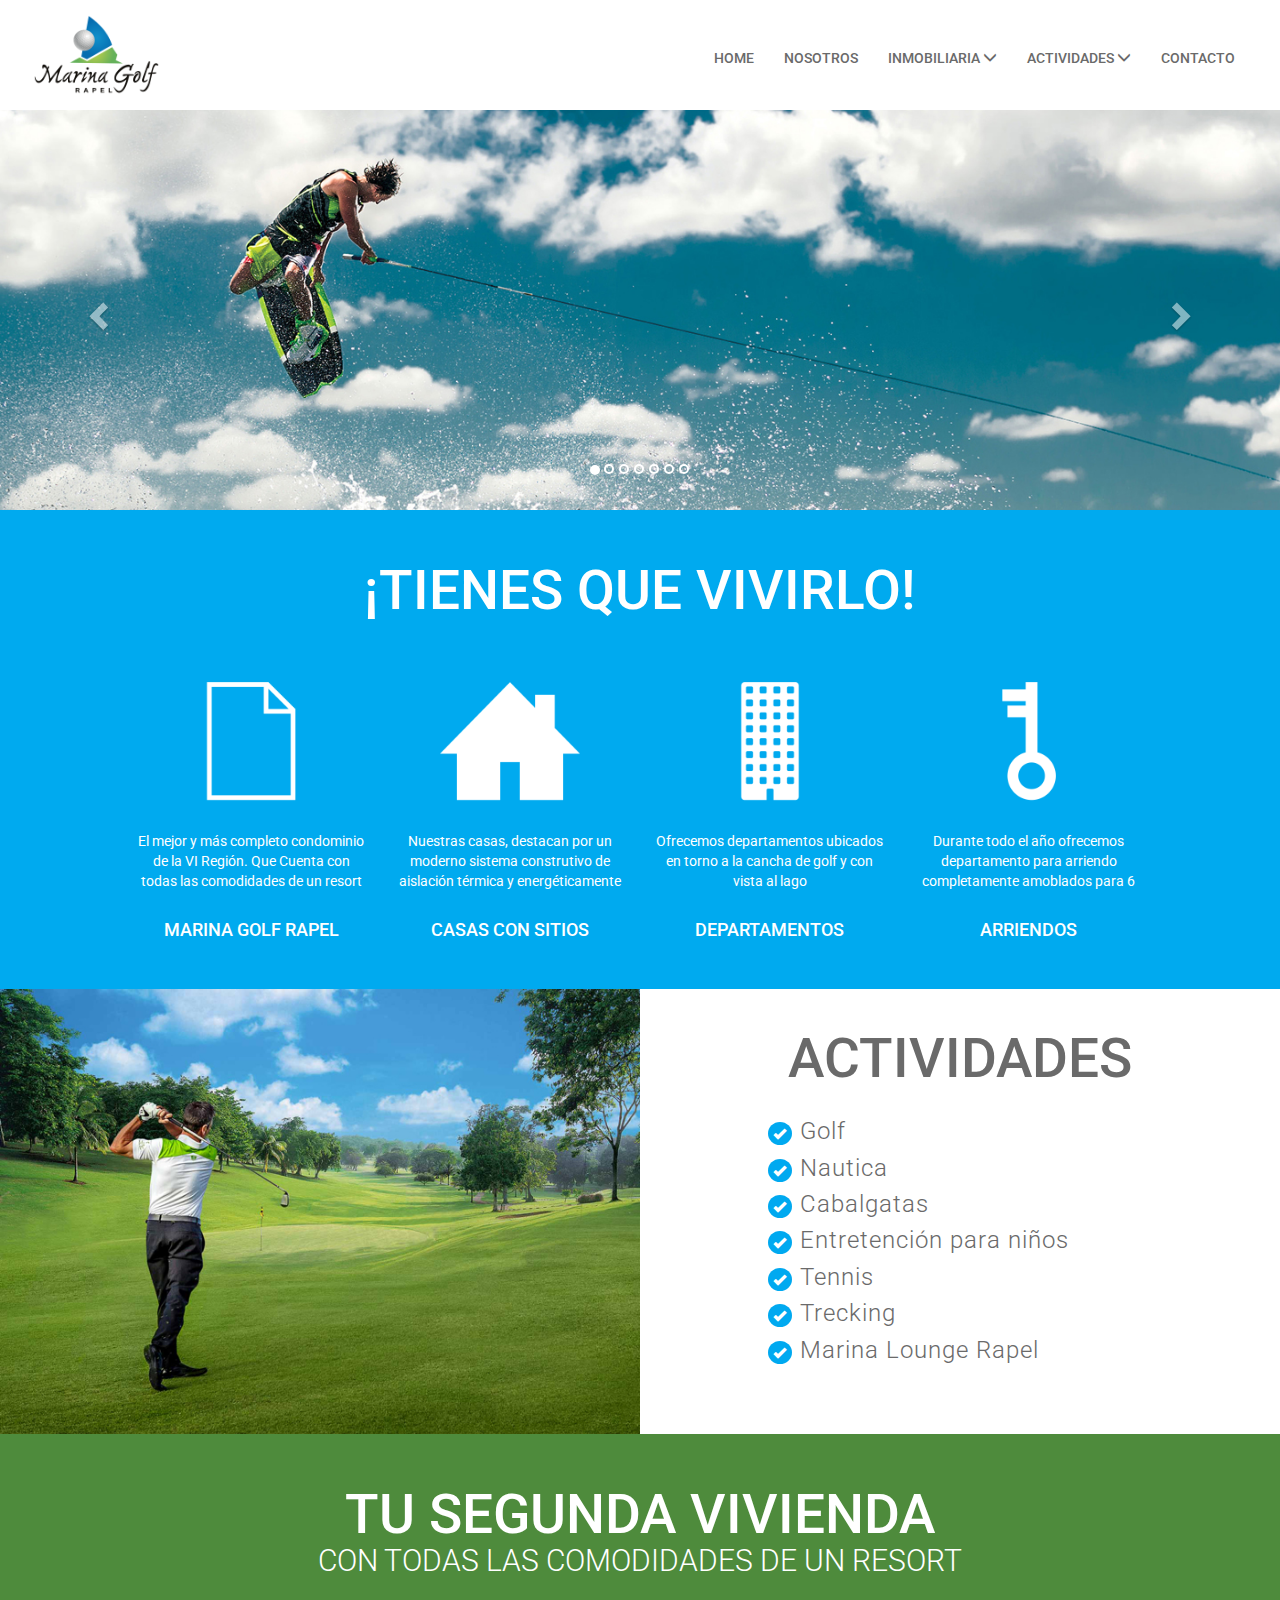
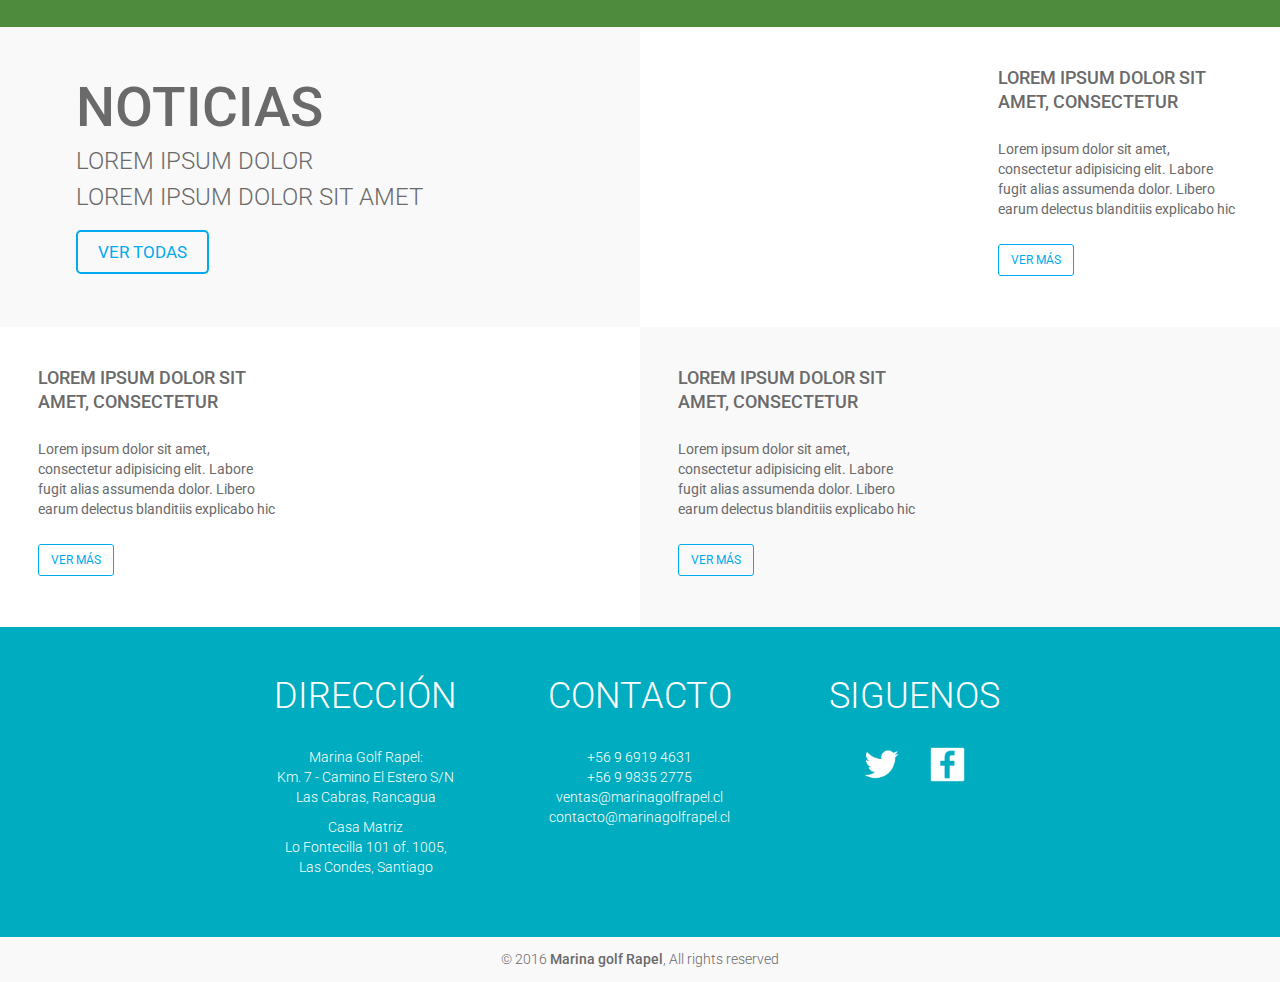
==== commit 8e3c62f7: "07-08-2016" ====
--- a/index.html
+++ b/index.html
@@ -274,63 +274,65 @@
 	****************************-->
 	<div class="noticas BGGrey">
 		<div class="row">
-			<div class="col-xs-12 col-sm-12 col-md-12 col-lg-6" style="margin:0;">
-				<div class="noticiasTitulos margenesBloques">
-					<h1 class="titulo">Noticias</h1>
-					<h3 class="tituloSecundario">Lorem ipsum dolor</h3>
-					<h3 class="tituloSecundario">Lorem ipsum dolor sit amet</h3>
-
-					<div class="buttonBigContenedor">
-						<a href="noticiasHome.html" class="buttonBig">Ver más</a>
-					</div>
-				</div>
-			</div>
-
-			<div class="BGWhite col-xs-12 col-sm-12 col-md-12 col-lg-6" style="padding:0;">
-				<div class="col-xs-12 col-sm-6 col-md-6 col-lg-6" style="padding:0;">
-					<img class="b-lazy img-responsive" 
-					src=[data-uri]
-					data-src="img/noticias1.jpg"
-					alt="imagen"/>
-				</div>
-				<div class="noticiasText col-xs-12 col-sm-6 col-md-6 col-lg-6">
-					<h4>Lorem ipsum dolor sit amet, consectetur adipisicing</h4>
-					<p>Lorem ipsum dolor sit amet, consectetur adipisicing elit. Labore fugit alias assumenda dolor. Libero earum delectus blanditiis explicabo hic reprehenderit saepe</p>
-					<div class="buttonSmallContenedor">
-						<a href="noticiasDetalle.html" class="buttonSmall">Ver más</a>
-					</div>
-				</div>
-			</div>
-
-			<div class="BGWhite reorder col-xs-12 col-sm-12 col-md-12 col-lg-6" style="padding:0;">
-				<div class="reorderText noticiasText col-xs-12 col-sm-6 col-md-6 col-lg-6">
-					<h4>Lorem ipsum dolor sit amet, consectetur adipisicing</h4>
-					<p>Lorem ipsum dolor sit amet, consectetur adipisicing elit. Labore fugit alias assumenda dolor. Libero earum delectus blanditiis explicabo hic reprehenderit saepe</p>
-					<div class="buttonSmallContenedor">
-						<a href="noticiasDetalle.html" class="buttonSmall">Ver más</a>
-					</div>
-				</div>
-				<div class="reorderImg col-xs-12 col-sm-6 col-md-6 col-lg-6" style="padding:0;">
-					<img class="b-lazy img-responsive" 
-					src=[data-uri]
-					data-src="img/noticias2.jpg"
-					alt="imagen"/>
-				</div>
-			</div>
-
-			<div class="reorder col-xs-12 col-sm-12 col-md-12 col-lg-6" style="padding:0;">
-				<div class="reorderText noticiasText col-xs-12 col-sm-6 col-md-6 col-lg-6">
-					<h4>Lorem ipsum dolor sit amet, consectetur adipisicing</h4>
-					<p>Lorem ipsum dolor sit amet, consectetur adipisicing elit. Labore fugit alias assumenda dolor. Libero earum delectus blanditiis explicabo hic reprehenderit saepe</p>
-					<div class="buttonSmallContenedor">
-						<a href="noticiasDetalle.html" class="buttonSmall">Ver más</a>
-					</div>
-				</div>
-				<div class="reorderImg col-xs-12 col-sm-6 col-md-6 col-lg-6" style="padding:0;">
-					<img class="b-lazy img-responsive" 
-					src=[data-uri]
-					data-src="img/noticias3.jpg"
-					alt="imagen"/>
+
+			<div class="row">
+				<div class="col-xs-12 col-sm-12 col-md-12 col-lg-6" style="margin:0;">
+					<div class="noticiasTitulos margenesBloques">
+						<h1 class="titulo">Noticias</h1>
+						<h3 class="tituloSecundario">Lorem ipsum dolor</h3>
+						<h3 class="tituloSecundario">Lorem ipsum dolor sit amet</h3>
+
+						<div class="buttonBigContenedor">
+							<a href="noticiasHome.html" class="buttonBig">Ver Todas</a>
+						</div>
+					</div>
+				</div>
+
+				<div class="BGWhite noticiasItem col-xs-12 col-sm-12 col-md-12 col-lg-6" style="padding:0;">
+					<div class="col-xs-12 col-sm-6 col-md-6 col-lg-6" style="padding:0;">
+						<div class="noticiasIndexImg b-lazy" 
+						data-src="img/noticiasDetalle_01.jpg">
+						</div>
+					</div>
+					<div class="noticiasText col-xs-12 col-sm-6 col-md-6 col-lg-6">
+						<h4>Lorem ipsum dolor sit amet, consectetur adipisicing</h4>
+						<p>Lorem ipsum dolor sit amet, consectetur adipisicing elit. Labore fugit alias assumenda dolor. Libero earum delectus blanditiis explicabo hic reprehenderit saepe</p>
+						<div class="buttonSmallContenedor">
+							<a href="noticiasDetalle.html" class="buttonSmall">Ver más</a>
+						</div>
+					</div>
+				</div>
+			</div>
+
+			<div class="row">
+				<div class="BGWhite noticiasItem reorder col-xs-12 col-sm-12 col-md-12 col-lg-6" style="padding:0;">
+					<div class="reorderText noticiasText col-xs-12 col-sm-6 col-md-6 col-lg-6">
+						<h4>Lorem ipsum dolor sit amet, consectetur adipisicing</h4>
+						<p>Lorem ipsum dolor sit amet, consectetur adipisicing elit. Labore fugit alias assumenda dolor. Libero earum delectus blanditiis explicabo hic reprehenderit saepe</p>
+						<div class="buttonSmallContenedor">
+							<a href="noticiasDetalle.html" class="buttonSmall">Ver más</a>
+						</div>
+					</div>
+					<div class="reorderImg col-xs-12 col-sm-6 col-md-6 col-lg-6" style="padding:0;">
+						<div class="noticiasIndexImg b-lazy" 
+						data-src="img/noticiasDetalle_01.jpg">
+						</div>
+					</div>
+				</div>
+
+				<div class="reorder noticiasItem col-xs-12 col-sm-12 col-md-12 col-lg-6" style="padding:0;">
+					<div class="reorderText noticiasText col-xs-12 col-sm-6 col-md-6 col-lg-6">
+						<h4>Lorem ipsum dolor sit amet, consectetur adipisicing</h4>
+						<p>Lorem ipsum dolor sit amet, consectetur adipisicing elit. Labore fugit alias assumenda dolor. Libero earum delectus blanditiis explicabo hic reprehenderit saepe</p>
+						<div class="buttonSmallContenedor">
+							<a href="noticiasDetalle.html" class="buttonSmall">Ver más</a>
+						</div>
+					</div>
+					<div class="reorderImg col-xs-12 col-sm-6 col-md-6 col-lg-6" style="padding:0;">
+						<div class="noticiasIndexImg b-lazy" 
+						data-src="img/noticiasDetalle_01.jpg">
+						</div>
+					</div>
 				</div>
 			</div>
 
--- a/css/theme.css
+++ b/css/theme.css
@@ -268,6 +268,15 @@
 /**************************
 		Noticias
 **************************/
+.noticiasIndexImg {
+	min-width: 100%;
+	height: 300px;
+	background: no-repeat center center; 
+	-webkit-background-size: cover;
+	-moz-background-size: cover;
+	-o-background-size: cover;
+	background-size: cover;
+}
 .noticiasTitulos {
 	margin-left: 10%;
 }
@@ -774,7 +783,14 @@
 		background-color: #eee;
 		border-color: transparent;
 	}
-
+	.nav>li>a:hover {
+		background: transparent;
+		border-bottom: 0;
+	}
+	.navbar .open>a:hover {
+		background: transparent;
+		border-bottom: 0;
+	}
 }
 @media screen and (max-width: 1199px) {
 	.actividadesText {
@@ -791,7 +807,14 @@
 	.reorderImg{
 		order: 1;
 	}
-}
+	.noticiasTitulos {
+		margin: 0;
+		text-align: center;
+	}
+	.noticiasTitulos h3{
+		font-size: 16px;
+	} 
+} 
 @media screen and (max-width: 991px) {
 	#myCarousel  {
 		height: 380px;
@@ -811,6 +834,9 @@
 	.contactoInfo {
 		display: none;
 	}
+	.noticiasItem {
+		margin-top: 10px;
+	}
 	.inmobiliariaDetalleImg img, .inmobiliariaImgDetalle{
 		max-width: 500px;
 		margin: 0 auto;
@@ -885,7 +911,6 @@
 	.pagesHeaderTitulo {
 		font-size: 60px;
 	}
-
 }
 @media screen and (max-width: 767px) {
 	.titulo{
@@ -943,14 +968,6 @@
 	.nosotrosEquipo {
 		margin-top: 50px;
 	}
-	.nav>li>a:hover {
-		background: transparent;
-		border-bottom: 0;
-	}
-	.navbar .open>a:hover {
-		background: transparent;
-		border-bottom: 0;
-	}
 }
 @media screen and (max-width: 520px) { 
 	.inmobiliariaAnimationDetalle h3{
@@ -970,11 +987,16 @@
 		width: 98%;
 	}
 }
+/* Responsive // min-width */
 @media screen and (min-width: 1550px) {
 	#myCarousel  {
 		height: 470px;
 	}
-
+}
+@media screen and (min-width: 992px){
+	.noticiasText {
+		min-height: 290px;
+	}
 }
 
 
